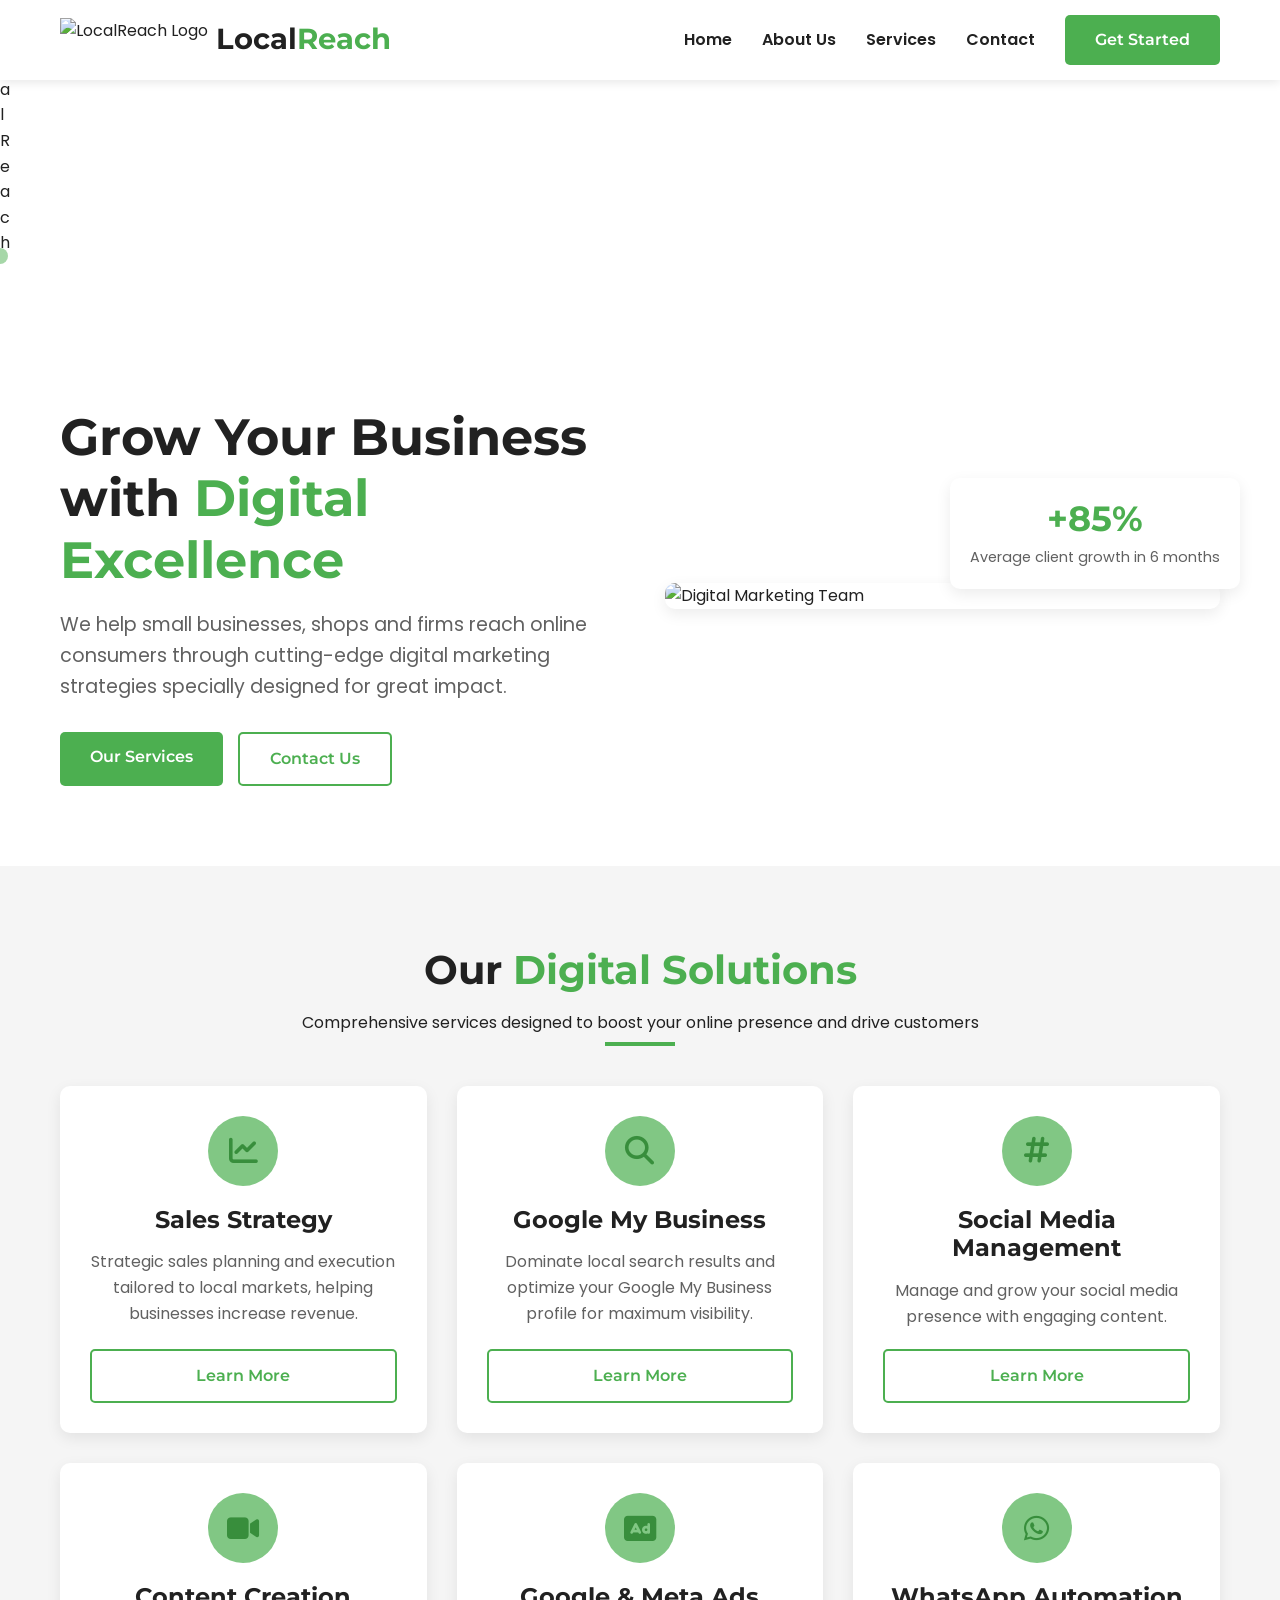
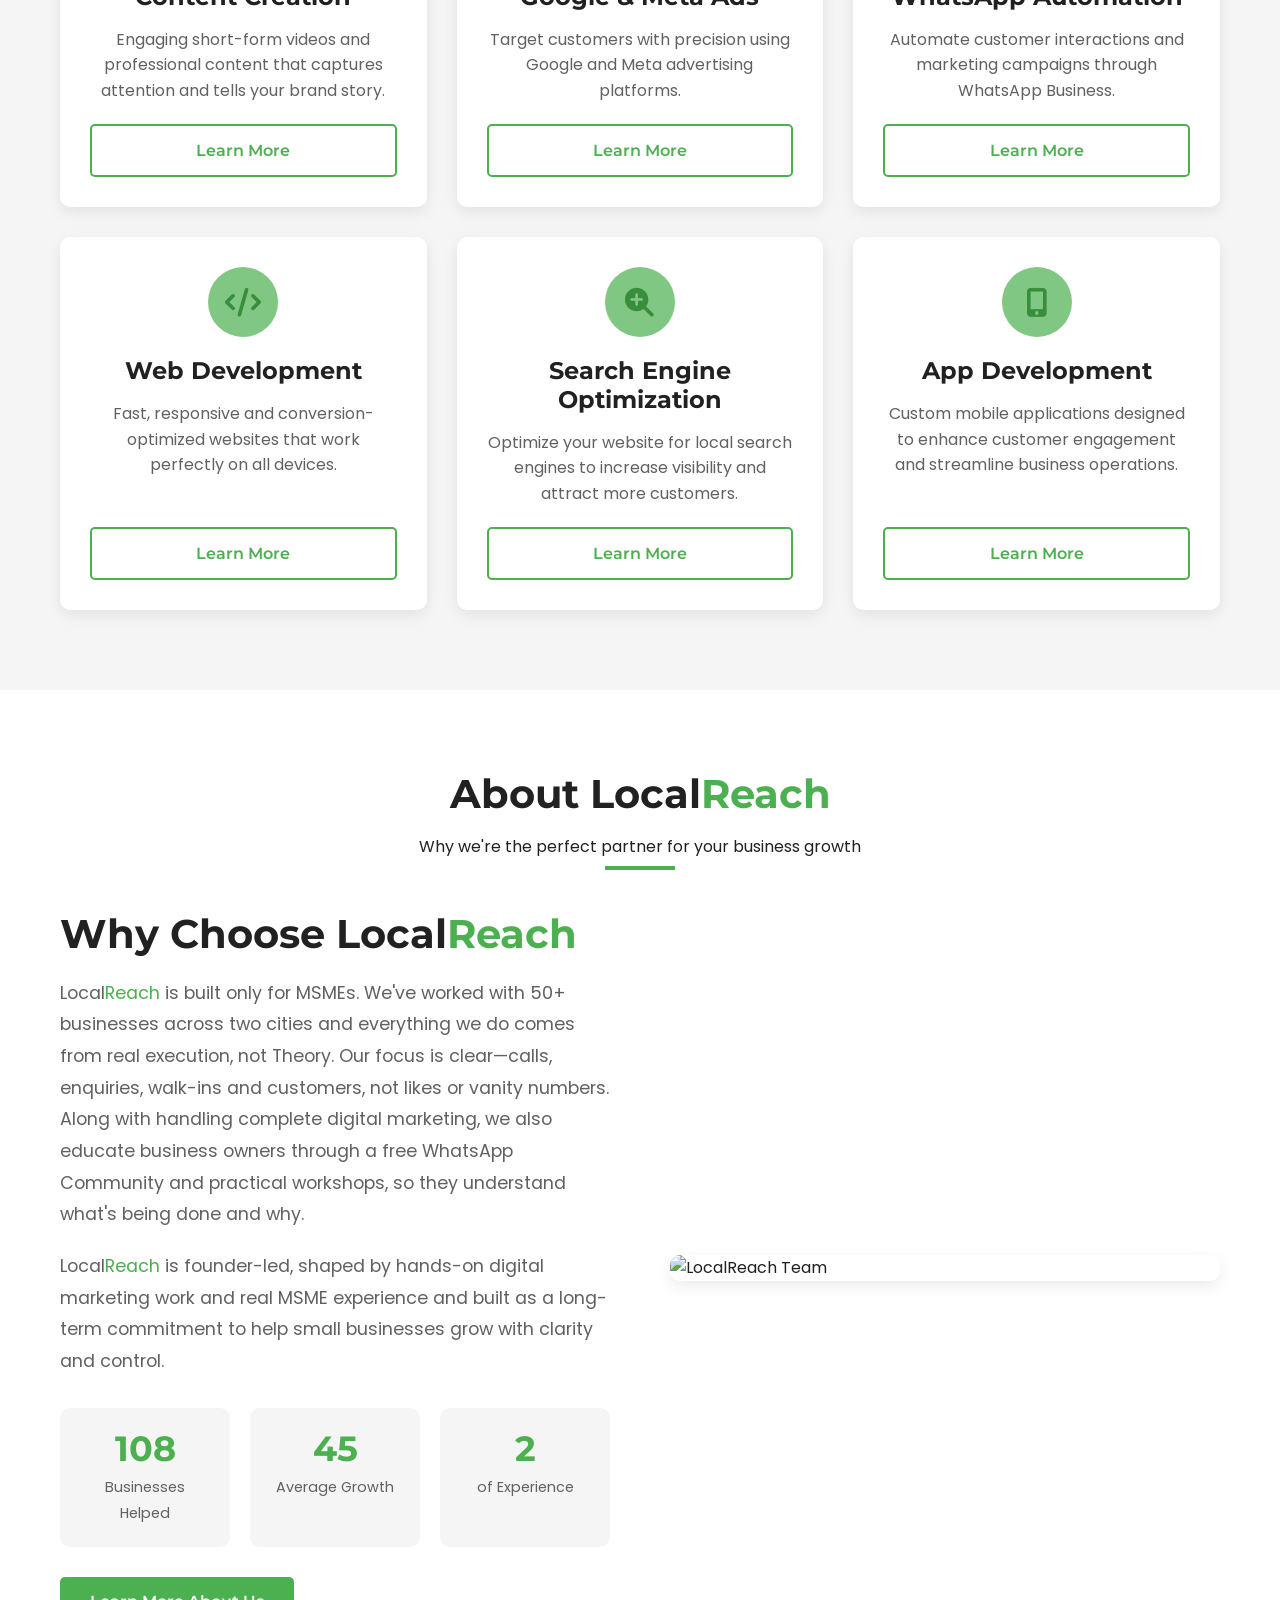
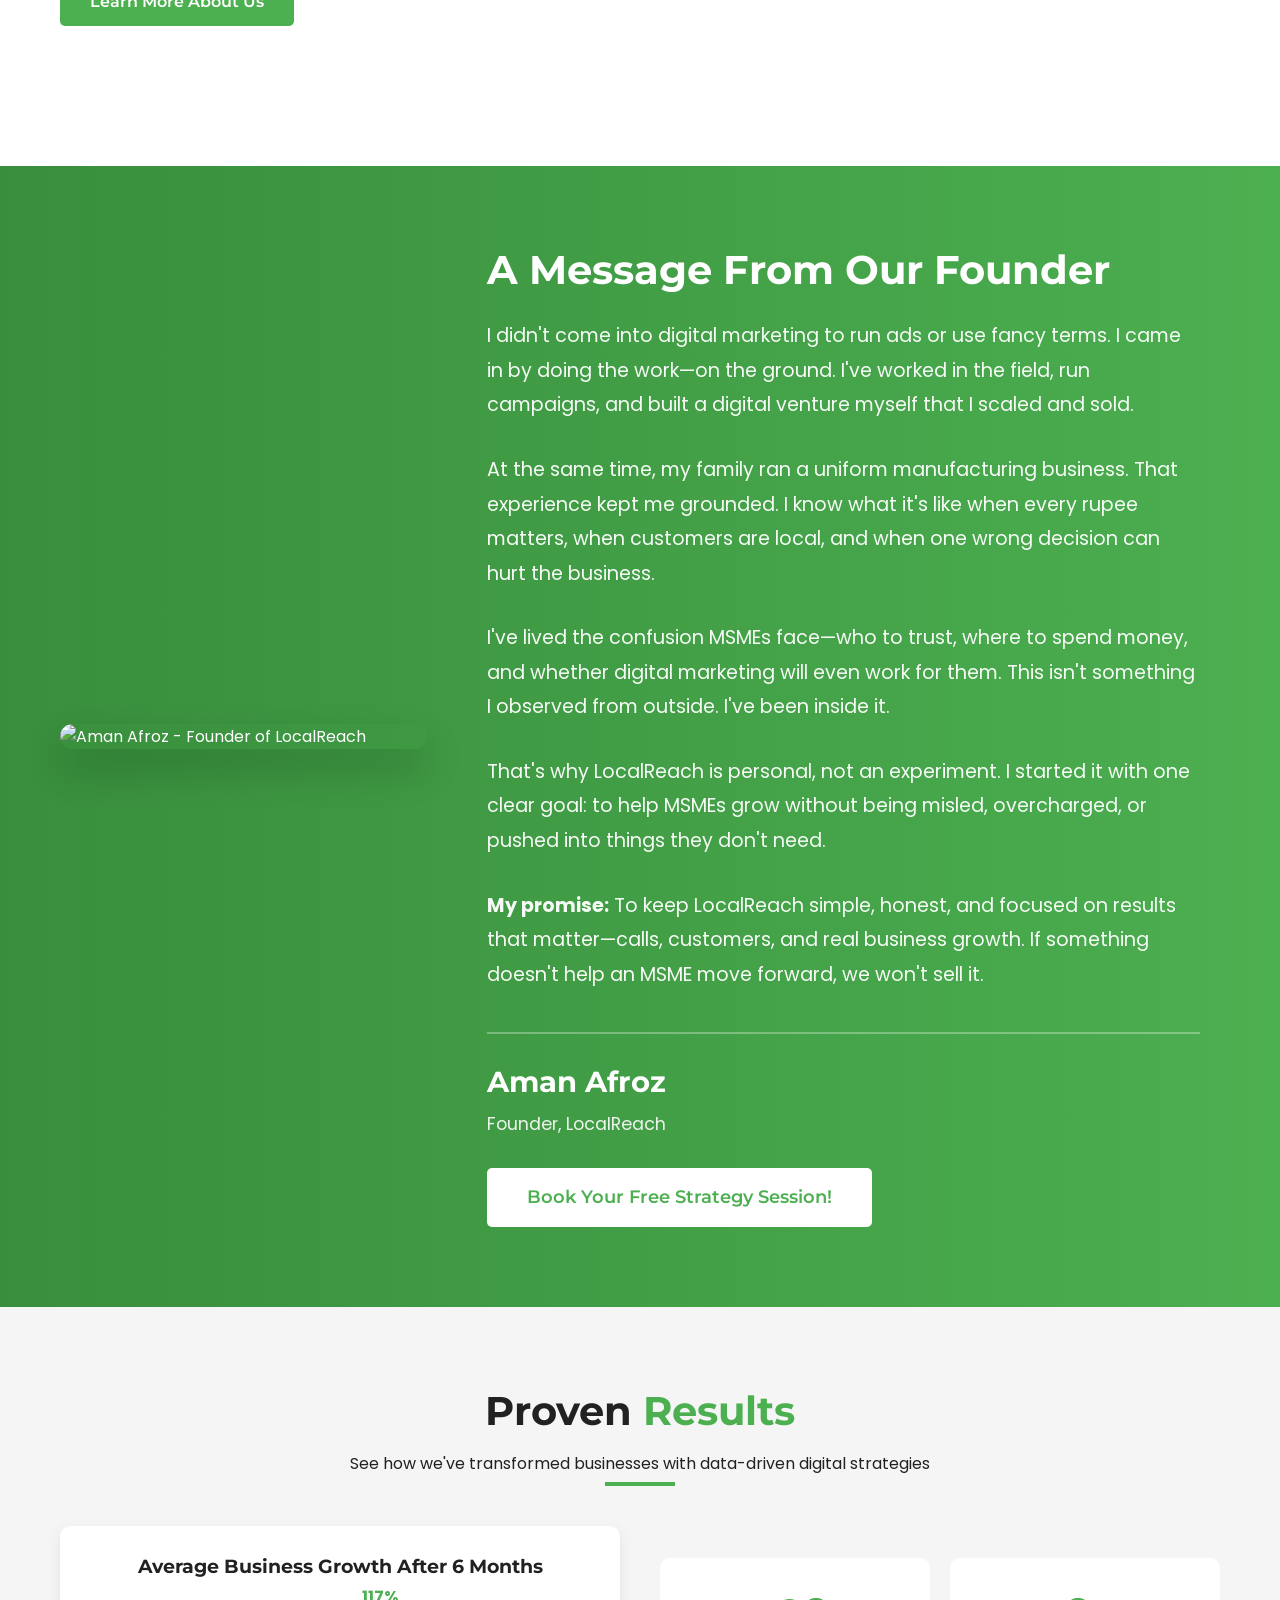
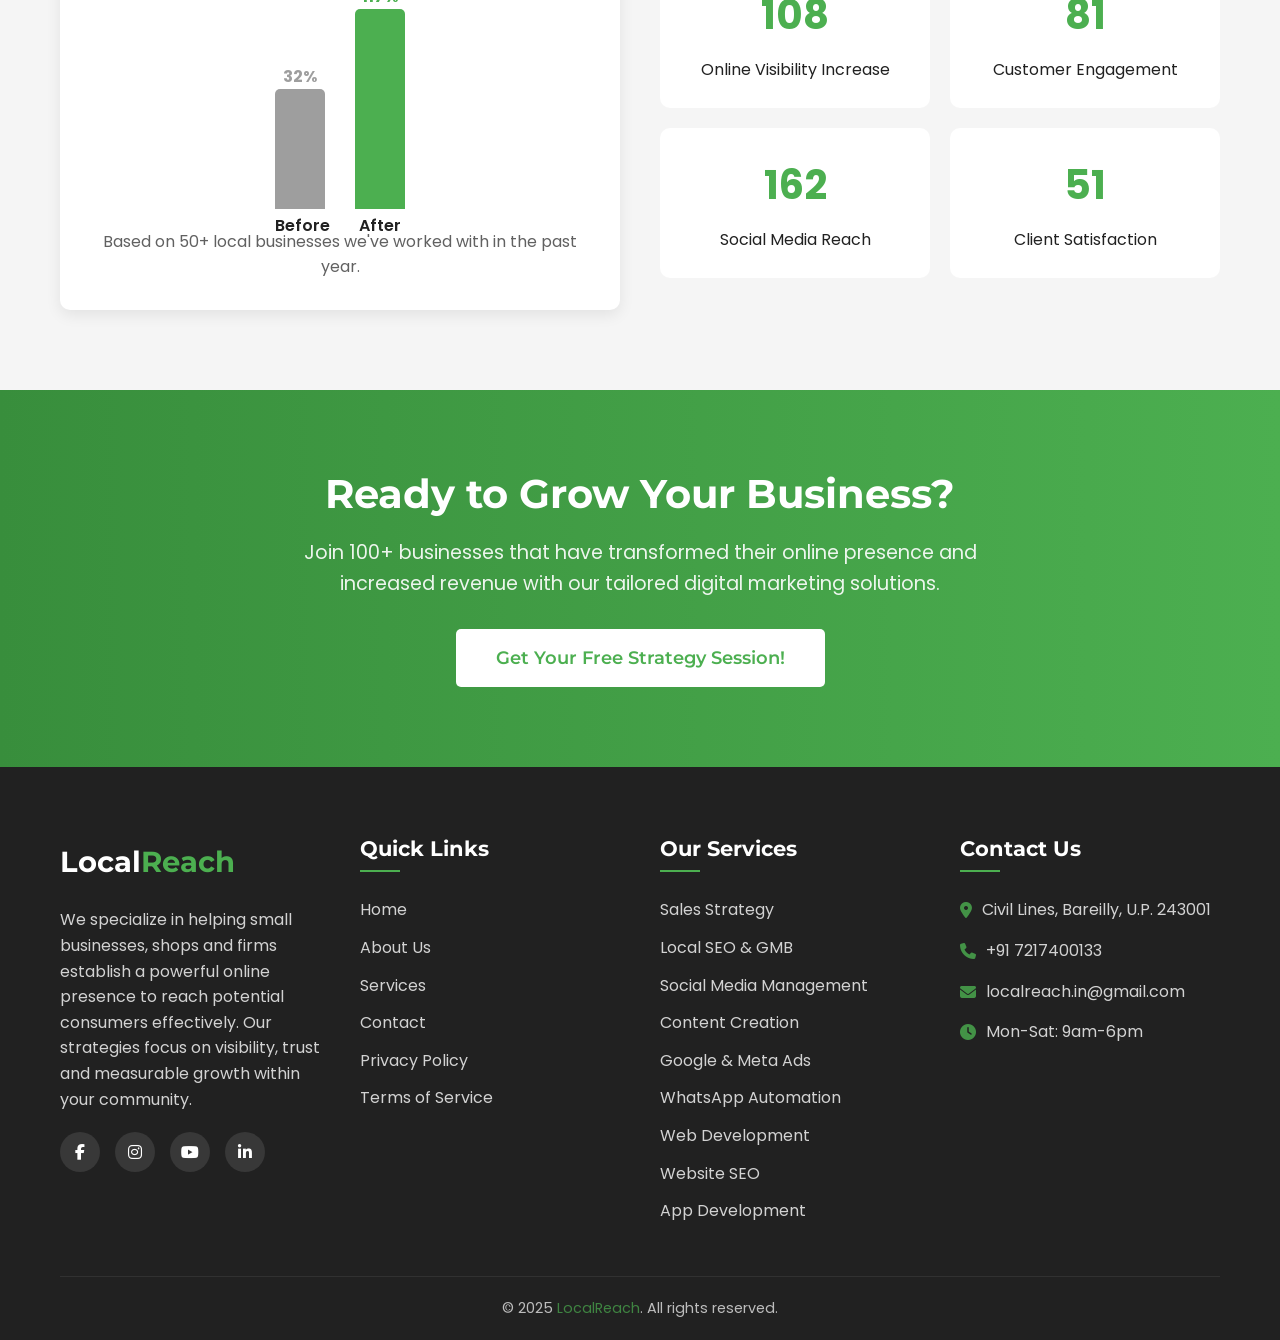
==== index.html @ 506c09f7 "Your descriptive commit message" ====
<!DOCTYPE html>
<html lang="en">
    <head>
        <meta charset="UTF-8">
        <meta name="viewport" content="width=device-width, initial-scale=1.0">
        <title>LocalReach - Digital Marketing for Small Businesses & MSMEs</title>

        <!-- ====== STANDARD META TAGS (for search engines) ====== -->
        <meta name="title" content="LocalReach: Digital Marketing for Small Businesses & MSMEs">
        <meta name="description" content="LocalReach helps businesses grow with honest, results-driven digital marketing. Get more customers through SEO, Social Media, Google & Meta Ads and more. Book your free strategy session today.">
        <meta name="keywords" content="digital marketing for small business, local seo services, google my business management, social media marketing for businesses, performance ads for msme, whatsapp automation, web development for small business, digital marketing agency bareilly, msme digital solutions, business growth">
        <meta name="author" content="LocalReach Digital Marketing Solutions">
        <meta name="robots" content="index, follow">

        <!-- ====== OPEN GRAPH / FACEBOOK / INSTAGRAM / LINKEDIN / WHATSAPP ====== -->
        <meta property="og:type" content="website">
        <meta property="og:url" content="https://www.localreach.in">
        <meta property="og:site_name" content="LocalReach">
        <meta property="og:title" content="LocalReach | Honest Digital Growth for Your Local Business">
        <meta property="og:description" content="We help MSMEs get real customers—not just likes. With founder-led expertise, we offer local SEO, social media management, ads and more. Get your free strategy session today.">
        <meta property="og:image" content="assets/og-images/index.png">
        <meta property="og:image:width" content="1200">
        <meta property="og:image:height" content="630">
        <meta property="og:image:alt" content="LocalReach - Digital Marketing for Local Businesses and MSMEs">

        <!-- ====== TWITTER CARD (for X/Twitter) ====== -->
        <meta name="twitter:card" content="summary_large_image">
        <meta name="twitter:url" content="https://www.localreach.in/">
        <meta name="twitter:title" content="LocalReach | Honest Digital Growth for Your Local Business and MSMEs">
        <meta name="twitter:description" content="We help MSMEs get real customers—not just likes. Get your free strategy session today.">
        <meta name="twitter:image" content="assets/og-images/index.png">
        <meta name="twitter:image:alt" content="LocalReach - Digital Marketing for Local Businesses and MSMEs">
        
        <!-- Standard Favicon -->
        <link rel="icon" type="image/x-icon" href="assets/favicon/favicon.ico">
        <link rel="shortcut icon" type="image/x-icon" href="assets/favicon/favicon.ico">
        
        <!-- Modern Browsers (PNG format) -->
        <link rel="icon" type="image/png" sizes="32x32" href="assets/favicon/favicon-32x32.png">
        <link rel="icon" type="image/png" sizes="16x16" href="assets/favicon/favicon-16x16.png">
        
        <!-- Apple Devices -->
        <link rel="apple-touch-icon" sizes="180x180" href="assets/favicon/apple-touch-icon.png">
        
        <!-- Android Devices -->
        <link rel="icon" type="image/png" sizes="192x192" href="assets/favicon/android-chrome-192x192.png">
        <link rel="icon" type="image/png" sizes="512x512" href="assets/favicon/android-chrome-512x512.png">
        
        <!-- Windows 8/10 Tiles -->
        <meta name="msapplication-TileImage" content="assets/favicon/mstile-150x150.png">
        <meta name="msapplication-TileColor" content="#4CAF50">
        <meta name="theme-color" content="#4CAF50">

        <link rel="stylesheet" href="https://cdnjs.cloudflare.com/ajax/libs/font-awesome/6.4.0/css/all.min.css">
        <link href="https://fonts.googleapis.com/css2?family=Poppins:wght@300;400;500;600;700&family=Montserrat:wght@400;600;700&display=swap" rel="stylesheet">
        <link href="https://fonts.googleapis.com/css2?family=Montserrat:wght@800;900&display=swap" rel="stylesheet">

        <!-- CSS Files -->
        <link rel="stylesheet" href="assets/index/index.css">
        <link rel="stylesheet" href="assets/preloader/preloader.css">

        <script type="application/ld+json">
        {
            "@context": "https://schema.org",
            "@type": "LocalBusiness",
            "name": "LocalReach",
            "url": "https://localreach.in",
            "logo": "https://localreach.in/assets/header.png",
            "image": "https://localreach.in/assets/og-image.jpg",
            "description": "LocalReach helps small businesses, shops and MSMEs grow with honest, results‑driven digital marketing. Services include GMB optimization, social media management, ads, web development and more.",
            "address": {
                "@type": "PostalAddress",
                "streetAddress": "Civil Lines",
                "addressLocality": "Bareilly",
                "addressRegion": "Uttar Pradesh",
                "postalCode": "243001",
                "addressCountry": "IN"
            },
            "geo": {
                "@type": "GeoCoordinates",
                "latitude": "28.5674",
                "longitude": "79.3946"
            },
            "telephone": "+91 7217400133",
            "email": "localreach.in@gmail.com",
            "openingHoursSpecification": [
                {
                "@type": "OpeningHoursSpecification",
                "dayOfWeek": ["Monday", "Tuesday", "Wednesday", "Thursday", "Friday", "Saturday"],
                "opens": "09:00",
                "closes": "18:00"
                }
            ],
            "priceRange": "₹₹",
            "sameAs": [
                "https://www.instagram.com/localreach.india",
                "https://www.youtube.com/@LocalReach-India",
                "https://www.linkedin.com/company/localreach-digital-growth-partner/"
            ],
            "areaServed": {
                "@type": "City",
                "name": "Bareilly"
            },
            "hasOfferCatalog": {
                "@type": "OfferCatalog",
                "name": "Digital Marketing Services",
                "itemListElement": [
                {
                    "@type": "Offer",
                    "itemOffered": {
                    "@type": "Service",
                    "name": "Google My Business Optimization",
                    "description": "Complete GMB setup, verification, and optimization to appear in local 3‑pack."
                    }
                },
                {
                    "@type": "Offer",
                    "itemOffered": {
                    "@type": "Service",
                    "name": "Social Media Management",
                    "description": "Content creation, posting, and engagement for Facebook, Instagram, and more."
                    }
                },
                {
                    "@type": "Offer",
                    "itemOffered": {
                    "@type": "Service",
                    "name": "Google & Meta Ads",
                    "description": "Targeted advertising campaigns for maximum ROI and local customers."
                    }
                },
                {
                    "@type": "Offer",
                    "itemOffered": {
                    "@type": "Service",
                    "name": "Web Development",
                    "description": "Fast, responsive, conversion‑optimized websites for small businesses."
                    }
                }
                ]
            }
            }
        </script>
        
    </head>
    <body>

        <!-- Preloader -->
        <div id="preloader">
            <div id="box">
                <div id="l1" class="local-letter">L</div>
                <div id="l2" class="local-letter">o</div>
                <div id="l3" class="local-letter">c</div>
                <div id="l4" class="local-letter">a</div>
                <div id="l5" class="local-letter">l</div>
                <div id="l6" class="reach-letter">R</div>
                <div id="l7" class="reach-letter">e</div>
                <div id="l8" class="reach-letter">a</div>
                <div id="l9" class="reach-letter">c</div>
                <div id="l10" class="reach-letter">h</div>
            </div>
        </div>

        <!-- Custom Cursor Circle -->
        <div class="custom-cursor"></div>
        
        <!-- Header & Navigation -->
        <header>
            <div class="container header-container">
                <a href="https://www.localreach.in" class="logo">
                    <div class="logo-image-container">
                        <img src="assets/header.png" alt="LocalReach Logo" class="logo-image" loading="lazy">
                    </div>
                    <div class="logo-text">Local<span>Reach</span></div>
                </a>
                
                <button class="mobile-menu-btn" id="mobileMenuBtn">
                    <i class="fas fa-bars"></i>
                </button>
                
                <nav>
                    <ul id="navMenu">
                        <li><a href="https://www.localreach.in" class="active">Home</a></li>
                        <li><a href="about.html">About Us</a></li>
                        <li><a href="services.html">Services</a></li>
                        <li><a href="contact.html">Contact</a></li>
                        <li class="nav-cta"><a href="contact.html#contactForm" class="btn btn-primary">Get Started</a></li>
                    </ul>
                </nav>
            </div>
        </header>

        <!-- Hero Section -->
        <section class="hero">
            <div class="container">
                <div class="hero-content">
                    <div class="hero-text">
                        <h1>Grow Your Business with <span>Digital Excellence</span></h1>
                        <p>We help small businesses, shops and firms reach online consumers through cutting-edge digital marketing strategies specially designed for great impact.</p>
                        <div class="hero-btns">
                            <a href="services.html" class="btn btn-primary">Our Services</a>
                            <a href="contact.html" class="btn btn-outline">Contact Us</a>
                        </div>
                    </div>
                    <div class="hero-image">
                        <img src="assets/index/index-hero.avif" alt="Digital Marketing Team" loading="lazy">
                        <div class="stats-badge">
                            <h3>+85%</h3>
                            <p>Average client growth in 6 months</p>
                        </div>
                    </div>
                </div>
            </div>
        </section>

        <!-- Services Preview Section -->
        <section class="section services-preview">
            <div class="container">
                <div class="section-title">
                    <h2>Our <span>Digital Solutions</span></h2>
                    <p>Comprehensive services designed to boost your online presence and drive customers</p>
                </div>
                <div class="services-grid">
                    <div class="service-card">
                        <div class="service-icon">
                            <i class="fas fa-chart-line"></i>
                        </div>
                        <h3>Sales Strategy</h3>
                        <p>Strategic sales planning and execution tailored to local markets, helping businesses increase revenue.</p>
                        <a href="services.html#sales" class="btn btn-outline">Learn More</a>
                    </div>
                    <div class="service-card">
                        <div class="service-icon">
                            <i class="fas fa-search"></i>
                        </div>
                        <h3>Google My Business</h3>
                        <p>Dominate local search results and optimize your Google My Business profile for maximum visibility.</p>
                        <a href="services.html#seo" class="btn btn-outline">Learn More</a>
                    </div>
                    <div class="service-card">
                        <div class="service-icon">
                            <i class="fab fa-hashtag"></i>
                        </div>
                        <h3>Social Media Management</h3>
                        <p>Manage and grow your social media presence with engaging content.</p>
                        <a href="services.html#social" class="btn btn-outline">Learn More</a>
                    </div>
                    <div class="service-card">
                        <div class="service-icon">
                            <i class="fas fa-video"></i>
                        </div>
                        <h3>Content Creation</h3>
                        <p>Engaging short-form videos and professional content that captures attention and tells your brand story.</p>
                        <a href="services.html#content" class="btn btn-outline">Learn More</a>
                    </div>
                    <div class="service-card">
                        <div class="service-icon">
                            <i class="fas fa-ad"></i>
                        </div>
                        <h3>Google & Meta Ads</h3>
                        <p>Target customers with precision using Google and Meta advertising platforms.</p>
                        <a href="services.html#ads" class="btn btn-outline">Learn More</a>
                    </div>
                    <div class="service-card">
                        <div class="service-icon">
                            <i class="fab fa-whatsapp"></i>
                        </div>
                        <h3>WhatsApp Automation</h3>
                        <p>Automate customer interactions and marketing campaigns through WhatsApp Business.</p>
                        <a href="services.html#whatsapp" class="btn btn-outline">Learn More</a>
                    </div>
                    <div class="service-card">
                        <div class="service-icon">
                            <i class="fas fa-code"></i>
                        </div>
                        <h3>Web Development</h3>
                        <p>Fast, responsive and conversion-optimized websites that work perfectly on all devices.</p>
                        <a href="services.html#web" class="btn btn-outline">Learn More</a>
                    </div>
                    <div class="service-card">
                        <div class="service-icon">
                            <i class="fas fa-search-plus"></i>
                        </div>
                        <h3>Search Engine Optimization</h3>
                        <p>Optimize your website for local search engines to increase visibility and attract more customers.</p>
                        <a href="services.html#website-seo" class="btn btn-outline">Learn More</a>
                    </div>
                    <div class="service-card">
                        <div class="service-icon">
                            <i class="fas fa-mobile-alt"></i>
                        </div>
                        <h3>App Development</h3>
                        <p>Custom mobile applications designed to enhance customer engagement and streamline business operations.</p>
                        <a href="services.html#app" class="btn btn-outline">Learn More</a>
                    </div>
                </div>
            </div>
        </section>

        <!-- About Section -->
        <section class="section about-section">
            <div class="container">
                <div class="section-title">
                    <h2>About Local<span>Reach</span></h2>
                    <p>Why we're the perfect partner for your business growth</p>
                </div>
                
                <div class="about-content">
                    <div class="about-text">
                        <h2>Why Choose Local<span>Reach</span></h2>
                        <p>Local<a style="color: var(--primary);">Reach</a> is built only for MSMEs. We've worked with 50+ businesses across two cities and 
                            everything we do comes from real execution, not Theory. Our focus is clear—calls, enquiries, 
                            walk-ins and customers, not likes or vanity numbers. Along with handling complete digital 
                            marketing, we also educate business owners through a free WhatsApp Community and practical 
                            workshops, so they understand what's being done and why. 
                        </p>
                        <p>Local<a style="color: var(--primary);">Reach</a> is founder-led, shaped 
                            by hands-on digital marketing work and real MSME experience and built as a long-term 
                            commitment to help small businesses grow with clarity and control.
                        </p>                 
                        <div class="about-stats">
                            <div class="about-stat">
                                <h3>200+</h3>
                                <p>Businesses Helped</p>
                            </div>
                            <div class="about-stat">
                                <h3>85%</h3>
                                <p>Average Growth</p>
                            </div>
                            <div class="about-stat">
                                <h3>5 Years</h3>
                                <p>of Experience</p>
                            </div>
                        </div>
                        
                        <div style="margin-top: 30px;">
                            <a href="about.html" class="btn btn-primary">Learn More About Us</a>
                        </div>
                    </div>
                    
                    <div class="about-image">
                        <img src="assets/index/index-about.avif" alt="LocalReach Team" style="border-radius: 10px; box-shadow: var(--shadow);" loading="lazy">
                    </div>
                </div>
            </div>
        </section>

        <!-- Founder CTA Section -->
        <section class="founder-cta">
            <div class="container">
                <div class="founder-content">
                    <div class="founder-image">
                        <img src="assets/index/FOUNDER IMAGE.png" alt="Aman Afroz - Founder of LocalReach" loading="lazy">
                    </div>
                    
                    <div class="founder-message">
                        <h2>A Message From Our Founder</h2>
                    
                        <p>I didn't come into digital marketing to run ads or use fancy terms. I came in by doing the work—on the ground. I've worked in the field, run campaigns, and built a digital venture myself that I scaled and sold.</p>
                            
                        <p>At the same time, my family ran a uniform manufacturing business. That experience kept me grounded. I know what it's like when every rupee matters, when customers are local, and when one wrong decision can hurt the business.</p>
                            
                        <p>I've lived the confusion MSMEs face—who to trust, where to spend money, and whether digital marketing will even work for them. This isn't something I observed from outside. I've been inside it.</p>
                            
                        <p>That's why LocalReach is personal, not an experiment. I started it with one clear goal: to help MSMEs grow without being misled, overcharged, or pushed into things they don't need.</p>
                            
                        <p><strong>My promise:</strong> To keep LocalReach simple, honest, and focused on results that matter—calls, customers, and real business growth. If something doesn't help an MSME move forward, we won't sell it.</p>
                    
                        <div class="founder-signature">
                            <div class="founder-name">Aman Afroz</div>
                            <div class="founder-title">Founder, LocalReach</div>
                                
                                <a href="contact.html" class="btn">Book Your Free Strategy Session!</a>
                        </div>
                </div>
            </div>
        </section>

        <!-- Results Showcase -->
        <section class="section results-showcase">
            <div class="container">
                <div class="section-title">
                    <h2>Proven <span>Results</span></h2>
                    <p>See how we've transformed businesses with data-driven digital strategies</p>
                </div>
                <div class="results-content">
                    <div class="results-graph">
                        <h3 class="graph-title">Average Business Growth After 6 Months</h3>
                        <div class="graph-bars">
                            <div class="bar bar-before">
                                <div class="bar-value">32%</div>
                                <div class="bar-label">Before</div>
                            </div>
                            <div class="bar bar-after">
                                <div class="bar-value">117%</div>
                                <div class="bar-label">After</div>
                            </div>
                        </div>
                        <p style="text-align: center; color: var(--gray-dark);">Based on 50+ local businesses we've worked with in the past year.</p>
                    </div>
                    <div class="results-stats">
                        <div class="stat-item">
                            <div class="stat-number">+200%</div>
                            <p>Online Visibility Increase</p>
                        </div>
                        <div class="stat-item">
                            <div class="stat-number">+150%</div>
                            <p>Customer Engagement</p>
                        </div>
                        <div class="stat-item">
                            <div class="stat-number">+300%</div>
                            <p>Social Media Reach</p>
                        </div>
                        <div class="stat-item">
                            <div class="stat-number">95%</div>
                            <p>Client Satisfaction</p>
                        </div>
                    </div>
                </div>
            </div>
        </section>

        <!-- CTA Section -->
        <section class="cta">
            <div class="container">
                <h2>Ready to Grow Your Business?</h2>
                <p>Join 100+ businesses that have transformed their online presence and increased revenue with our tailored digital marketing solutions.</p>
                <a href="contact.html" class="btn">Get Your Free Strategy Session!</a>
            </div>
        </section>

        <!-- Footer -->
        <footer>
            <div class="container">
                <div class="footer-content">
                    <div class="footer-about">
                        <div class="footer-logo">
                            <div class="logo-text"><a href="https://www.localreach.in">Local<span>Reach</span></a></div>
                        </div>
                        <p>We specialize in helping small businesses, shops and firms establish a powerful online presence to reach potential consumers effectively.
                            Our strategies focus on visibility, trust and measurable growth within your community.</p>
                        <div class="social-links">
                            <a href="#"><i class="fab fa-facebook-f"></i></a>
                            <a href="http://www.instagram.com/localreach.india"><i class="fab fa-instagram"></i></a>
                            <a href="https://www.youtube.com/@LocalReach-India"><i class="fab fa-youtube"></i></a>
                            <a href="https://www.linkedin.com/company/localreach-digital-growth-partner/"><i class="fab fa-linkedin-in"></i></a>
                        </div>
                    </div>
                    <div class="footer-links">
                        <h3 class="footer-heading">Quick Links</h3>
                        <ul>
                            <li><a href="https://www.localreach.in">Home</a></li>
                            <li><a href="about.html">About Us</a></li>
                            <li><a href="services.html">Services</a></li>
                            <li><a href="contact.html">Contact</a></li>
                            <li><a href="privacy.html">Privacy Policy</a></li>
                            <li><a href="terms.html">Terms of Service</a></li>
                        </ul>
                    </div>
                    <div class="footer-links">
                        <h3 class="footer-heading">Our Services</h3>
                        <ul>
                            <li><a href="services.html#sales">Sales Strategy</a></li>
                            <li><a href="services.html#seo">Local SEO & GMB</a></li>
                            <li><a href="services.html#social">Social Media Management</a></li>
                            <li><a href="services.html#content">Content Creation</a></li>
                            <li><a href="services.html#ads">Google & Meta Ads</a></li>
                            <li><a href="services.html#whatsapp">WhatsApp Automation</a></li>
                            <li><a href="services.html#web">Web Development</a></li>
                            <li><a href="services.html#website-seo">Website SEO</a></li>
                            <li><a href="services.html#app">App Development</a></li>
                        </ul>
                    </div>
                    <div class="footer-contact">
                        <h3 class="footer-heading">Contact Us</h3>
                        <p><i class="fas fa-map-marker-alt"></i> Civil Lines, Bareilly, U.P. 243001</p>
                        <p><i class="fas fa-phone"></i> <a href="tel:+917217400133">+91 7217400133</a></p>
                        <p><i class="fas fa-envelope"></i> <a href="mailto:localreach.in@gmail.com">localreach.in@gmail.com</a></p>
                        <p><i class="fas fa-clock"></i> Mon-Sat: 9am-6pm</p>
                    </div>
                </div>
                <div class="copyright">
                    <p>&copy; 2025 <a href="https://www.localreach.in" style="color: var(--primary);">LocalReach</a>. All rights reserved.</p>
                </div>
            </div>
        </footer>

        <!-- Scroll-to-top button -->
        <button class="scroll-to-top" id="scrollToTopBtn" aria-label="Scroll to top">
            <i class="fas fa-chevron-up"></i>
            <div class="pulse-effect"></div>
            <svg class="progress-ring" width="60" height="60">
                <circle class="progress-ring-circle" stroke-width="2" r="28" cx="30" cy="30"></circle>
            </svg>
        </button>        

        <!-- JavaScript -->
        <script src="assets/index/index.js"></script>
        <script src="assets/protection.js" defer></script>
        <script src="assets/preloader/preloader.js"></script>
        

    </body>
</html>
---- assets/index/index.css ----
/* Base Styles & CSS Variables */
            :root {
                --primary: #4CAF50;
                --primary-dark: #388E3C;
                --primary-light: #81C784;
                --secondary: #212121;
                --accent: #FF9800;
                --light: #FFFFFF;
                --gray-light: #F5F5F5;
                --gray: #9E9E9E;
                --gray-dark: #616161;
                --shadow: 0 5px 15px rgba(0, 0, 0, 0.08);
                --transition: all 0.3s ease;
            }

            * {
                margin: 0;
                padding: 0;
                box-sizing: border-box;
            }

            body {
                font-family: 'Poppins', sans-serif;
                line-height: 1.6;
                color: var(--secondary);
                background-color: var(--light);
                overflow-x: hidden;
            }

            h1, h2, h3, h4 {
                font-family: 'Montserrat', sans-serif;
                font-weight: 700;
                line-height: 1.2;
                margin-bottom: 1rem;
            }

            a {
                text-decoration: none;
                color: inherit;
            }

            ul {
                list-style: none;
            }

            img {
                max-width: 100%;
                height: auto;
                display: block;
            }

            .container {
                width: 100%;
                max-width: 1200px;
                margin: 0 auto;
                padding: 0 20px;
            }

            .section {
                padding: 80px 0;
            }

            .section-title {
                text-align: center;
                margin-bottom: 50px;
                position: relative;
            }

            .section-title h2 {
                font-size: 2.5rem;
                color: var(--secondary);
                display: inline-block;
            }

            .section-title h2 span {
                color: var(--primary);
            }

            .section-title::after {
                content: '';
                position: absolute;
                width: 70px;
                height: 4px;
                background-color: var(--primary);
                bottom: -10px;
                left: 50%;
                transform: translateX(-50%);
            }

            .btn {
                display: inline-block;
                padding: 12px 30px;
                border-radius: 5px;
                font-weight: 600;
                font-size: 1rem;
                transition: var(--transition);
                cursor: pointer;
                border: none;
                font-family: 'Montserrat', sans-serif;
                text-align: center;
            }

            .btn-primary {
                background-color: var(--primary);
                color: var(--light);
            }

            .btn-primary:hover {
                background-color: var(--primary-dark);
                transform: translateY(-3px);
                box-shadow: var(--shadow);
            }

            .btn-outline {
                background-color: transparent;
                color: var(--primary);
                border: 2px solid var(--primary);
            }

            .btn-outline:hover {
                background-color: var(--primary);
                color: var(--light);
            }

            /* Header & Navigation - FIXED */
            header {
                position: fixed;
                top: 0;
                left: 0;
                width: 100%;
                background-color: var(--light);
                box-shadow: 0 2px 10px rgba(0, 0, 0, 0.1);
                z-index: 1000;
                padding: 15px 0;
                transition: var(--transition);
            }

            .header-container {
                display: flex;
                justify-content: space-between;
                align-items: center;
                height: 50px;
            }

            .logo {
                display: flex;
                align-items: center;
                height: 100%;
                z-index: 1001;
                gap: 8px; /* Reduced for closer spacing */
            }

            .logo-image-container {
                height: 50px;
                display: flex;
                align-items: center; /* Center alignment */
                margin-bottom: 3px; /* Push image slightly upward */
            }

            .logo-image {
                height: 42px; /* Slightly smaller for better proportion */
                width: auto;
                object-fit: contain;
                display: block;
            }

            .logo-text {
                font-family: 'Montserrat', sans-serif;
                font-weight: 700;
                font-size: 1.8rem;
                color: var(--secondary);
                display: flex;
                align-items: center;
                height: 50px;
                padding-bottom: 1px; /* Reduced for tighter alignment */
            }

            .logo-text span {
                color: var(--primary);
            }

            nav {
                display: flex;
                align-items: center;
                height: 100%;
            }

            nav ul {
                display: flex;
                align-items: center;
                margin: 0;
                padding: 0;
            }

            nav ul li {
                margin-left: 30px;
                display: flex;
                align-items: center;
            }

            nav ul li a {
                font-weight: 600;
                color: var(--secondary);
                transition: var(--transition);
                position: relative;
                padding: 8px 0;
                display: flex;
                align-items: center;
                height: 100%;
            }

            nav ul li a:hover {
                color: var(--primary);
            }

            nav ul li a::after {
                content: '';
                position: absolute;
                bottom: 0;
                left: 0;
                width: 0;
                height: 2px;
                background-color: var(--primary);
                transition: var(--transition);
            }

            nav ul li a:hover::after {
                width: 100%;
            }

            .nav-cta {
                margin-left: 30px;
            }

            .mobile-menu-btn {
                display: none;
                background: none;
                border: none;
                font-size: 1.5rem;
                color: var(--secondary);
                cursor: pointer;
                padding: 5px;
                z-index: 1001;
            }

            /* Hero Section */
            .hero {
                padding: 150px 0 80px;
                background: linear-gradient(rgba(255, 255, 255, 0.9), rgba(255, 255, 255, 0.9)), url('/assets/index/index-breadcrumb.avif');
                background-size: cover;
                background-position: center;
            }

            .hero-content {
                display: grid;
                grid-template-columns: 1fr 1fr;
                gap: 50px;
                align-items: center;
            }

            .hero-text h1 {
                font-size: 3.2rem;
                margin-bottom: 20px;
                color: var(--secondary);
            }

            .hero-text h1 span {
                color: var(--primary);
            }

            .hero-text p {
                font-size: 1.2rem;
                margin-bottom: 30px;
                color: var(--gray-dark);
            }

            .hero-btns {
                display: flex;
                gap: 15px;
                flex-wrap: wrap;
            }

            .hero-image {
                position: relative;
            }

            .hero-image img {
                border-radius: 10px;
                box-shadow: var(--shadow);
            }

            .stats-badge {
                position: absolute;
                bottom: 20px;
                right: -20px;
                background-color: var(--light);
                padding: 20px;
                border-radius: 10px;
                box-shadow: var(--shadow);
                text-align: center;
                min-width: 150px;
            }

            .stats-badge h3 {
                font-size: 2.2rem;
                color: var(--primary);
                margin-bottom: 5px;
            }

            .stats-badge p {
                font-size: 0.9rem;
                color: var(--gray-dark);
            }

            /* Services Preview */
            .services-preview {
                background-color: var(--gray-light);
            }

            .services-grid {
                display: grid;
                grid-template-columns: repeat(auto-fill, minmax(280px, 1fr));
                gap: 30px;
                margin-top: 40px;
            }

            .service-card {
                background-color: var(--light);
                border-radius: 10px;
                padding: 30px;
                text-align: center;
                box-shadow: var(--shadow);
                transition: var(--transition);
                height: 100%;
                display: flex;
                flex-direction: column;
            }

            .service-card:hover {
                transform: translateY(-10px);
                box-shadow: 0 15px 30px rgba(0, 0, 0, 0.1);
            }

            .service-icon {
                width: 70px;
                height: 70px;
                background-color: var(--primary-light);
                border-radius: 50%;
                display: flex;
                align-items: center;
                justify-content: center;
                margin: 0 auto 20px;
                color: var(--primary-dark);
                font-size: 1.8rem;
            }

            .service-card h3 {
                font-size: 1.5rem;
                margin-bottom: 15px;
            }

            .service-card p {
                color: var(--gray-dark);
                margin-bottom: 20px;
                flex-grow: 1;
            }

            /* About Section */
            .about-section {
                padding: 80px 0;
                background-color: var(--light);
            }

            .about-content {
                display: grid;
                grid-template-columns: 1fr 1fr;
                gap: 60px;
                align-items: center;
                margin-bottom: 60px;
            }

            .about-text h2 {
                font-size: 2.5rem;
                color: var(--secondary);
                margin-bottom: 20px;
            }

            .about-text h2 span {
                color: var(--primary);
            }

            .about-text p {
                font-size: 1.1rem;
                color: var(--gray-dark);
                margin-bottom: 20px;
                line-height: 1.8;
            }

            .about-stats {
                display: grid;
                grid-template-columns: repeat(3, 1fr);
                gap: 20px;
                margin-top: 30px;
            }

            .about-stat {
                text-align: center;
                padding: 20px;
                background-color: var(--gray-light);
                border-radius: 10px;
            }

            .about-stat h3 {
                font-size: 2.2rem;
                color: var(--primary);
                margin-bottom: 5px;
            }

            .about-stat p {
                font-size: 0.9rem;
                color: var(--gray-dark);
                margin: 0;
            }

            /* Founder CTA Section */
            .founder-cta {
                padding: 80px 0;
                background: linear-gradient(to right, var(--primary-dark), var(--primary));
                color: var(--light);
            }

            .founder-content {
                display: grid;
                grid-template-columns: 1fr 2fr;
                gap: 60px;
                align-items: center;
            }

            .founder-image {
                position: relative;
                border-radius: 15px;
                overflow: hidden;
                box-shadow: 0 20px 40px rgba(0, 0, 0, 0.2);
                transition: var(--transition);
            }

            .founder-image:hover {
                transform: translateY(-10px);
                box-shadow: 0 30px 60px rgba(0, 0, 0, 0.3);
            }

            .founder-image img {
                width: 100%;
                height: auto;
                display: block;
            }

            .founder-message {
                padding-right: 20px;
            }

            .founder-message h2 {
                font-size: 2.5rem;
                margin-bottom: 25px;
                color: var(--light);
            }

            .founder-message p {
                font-size: 1.2rem;
                line-height: 1.8;
                margin-bottom: 30px;
                opacity: 0.95;
            }

            .founder-signature {
                margin-top: 40px;
                border-top: 2px solid rgba(255, 255, 255, 0.3);
                padding-top: 25px;
            }

            .founder-name {
                font-family: 'Montserrat', sans-serif;
                font-size: 1.8rem;
                font-weight: 700;
                color: var(--light);
                margin-bottom: 5px;
            }

            .founder-title {
                font-size: 1.1rem;
                opacity: 0.9;
                color: var(--light);
            }

            .founder-cta .btn {
                background-color: var(--light);
                color: var(--primary);
                font-size: 1.1rem;
                padding: 15px 40px;
                margin-top: 30px;
            }

            .founder-cta .btn:hover {
                background-color: var(--secondary);
                color: var(--light);
                transform: translateY(-3px);
                box-shadow: 0 10px 25px rgba(0, 0, 0, 0.2);
            }

            /* Results Showcase */
            .results-showcase {
                background-color: var(--gray-light);
            }

            .results-content {
                display: grid;
                grid-template-columns: repeat(auto-fit, minmax(300px, 1fr));
                gap: 40px;
                align-items: center;
            }

            .results-graph {
                position: relative;
                background-color: var(--light);
                padding: 30px;
                border-radius: 10px;
                box-shadow: var(--shadow);
            }

            .graph-title {
                text-align: center;
                margin-bottom: 30px;
                color: var(--secondary);
            }

            .graph-bars {
                display: flex;
                justify-content: center;
                align-items: flex-end;
                height: 200px;
                gap: 30px;
                margin-bottom: 20px;
            }

            .bar {
                width: 50px;
                border-radius: 5px 5px 0 0;
                position: relative;
                transition: height 1s ease-out;
            }

            .bar-before {
                background-color: var(--gray);
                height: 120px;
            }

            .bar-after {
                background-color: var(--primary);
                height: 200px;
            }

            .bar-label {
                position: absolute;
                bottom: -30px;
                left: 0;
                width: 100%;
                text-align: center;
                font-weight: 600;
                color: var(--secondary);
            }

            .bar-value {
                position: absolute;
                top: -25px;
                left: 0;
                width: 100%;
                text-align: center;
                font-weight: 700;
            }

            .bar-before .bar-value {
                color: var(--gray);
            }

            .bar-after .bar-value {
                color: var(--primary);
            }

            .results-stats {
                display: grid;
                grid-template-columns: repeat(2, 1fr);
                gap: 20px;
            }

            .stat-item {
                text-align: center;
                padding: 25px 15px;
                background-color: var(--light);
                border-radius: 10px;
                transition: var(--transition);
            }

            .stat-item:hover {
                transform: translateY(-5px);
                background-color: var(--primary-light);
            }

            .stat-number {
                font-size: 2.5rem;
                font-weight: 700;
                color: var(--primary);
                margin-bottom: 10px;
            }

            /* CTA Section */
            .cta {
                background: linear-gradient(to right, var(--primary-dark), var(--primary));
                color: var(--light);
                text-align: center;
                padding: 80px 0;
            }

            .cta h2 {
                font-size: 2.5rem;
                margin-bottom: 20px;
            }

            .cta p {
                font-size: 1.2rem;
                max-width: 700px;
                margin: 0 auto 30px;
                opacity: 0.9;
            }

            .cta .btn {
                background-color: var(--light);
                color: var(--primary);
                font-size: 1.1rem;
                padding: 15px 40px;
            }

            .cta .btn:hover {
                background-color: var(--secondary);
                color: var(--light);
            }

            /* Footer */
            footer {
                background-color: var(--secondary);
                color: var(--light);
                padding: 70px 0 20px;
            }

            .footer-content {
                display: grid;
                grid-template-columns: repeat(auto-fit, minmax(250px, 1fr));
                gap: 40px;
                margin-bottom: 40px;
            }

            .footer-logo {
                margin-bottom: 20px;
            }

            .footer-logo .logo-text {
                color: var(--light);
            }

            .footer-about p {
                margin-bottom: 20px;
                opacity: 0.8;
            }

            .social-links {
                display: flex;
                gap: 15px;
            }

            .social-links a {
                display: flex;
                align-items: center;
                justify-content: center;
                width: 40px;
                height: 40px;
                background-color: rgba(255, 255, 255, 0.1);
                border-radius: 50%;
                transition: var(--transition);
            }

            .social-links a:hover {
                background-color: var(--primary);
                transform: translateY(-5px);
            }

            .footer-heading {
                font-size: 1.3rem;
                margin-bottom: 25px;
                position: relative;
                padding-bottom: 10px;
            }

            .footer-heading::after {
                content: '';
                position: absolute;
                bottom: 0;
                left: 0;
                width: 40px;
                height: 2px;
                background-color: var(--primary);
            }

            .footer-links ul li {
                margin-bottom: 12px;
            }

            .footer-links ul li a {
                opacity: 0.8;
                transition: var(--transition);
            }

            .footer-links ul li a:hover {
                opacity: 1;
                color: var(--primary);
                padding-left: 5px;
            }

            .footer-contact p {
                display: flex;
                align-items: flex-start;
                margin-bottom: 15px;
                opacity: 0.8;
            }

            .footer-contact i {
                margin-right: 10px;
                color: var(--primary);
                margin-top: 5px;
            }

            .copyright {
                text-align: center;
                padding-top: 20px;
                border-top: 1px solid rgba(255, 255, 255, 0.1);
                opacity: 0.7;
                font-size: 0.9rem;
            }

            /* Responsive Styles */
            @media (max-width: 1200px) {
                .container {
                    padding: 0 40px;
                }
            }

            @media (max-width: 992px) {
                .hero-content {
                    grid-template-columns: 1fr;
                    text-align: center;
                }

                .hero-btns {
                    justify-content: center;
                }

                .stats-badge {
                    right: 20px;
                }

                .about-content {
                    grid-template-columns: 1fr;
                    gap: 40px;
                }

                .founder-content {
                    grid-template-columns: 1fr;
                    gap: 40px;
                    text-align: center;
                }

                .founder-message {
                    padding-right: 0;
                }

                .founder-image {
                    max-width: 400px;
                    margin: 0 auto;
                }
            }

            @media (max-width: 768px) {
                /* ✅ PERFECT HAMBURGER – LARGE, CENTERED, EXTENDED HIT AREA */
                .mobile-menu-btn {
                    display: flex;
                    align-items: center;
                    justify-content: center;
                    width: 52px;
                    height: 52px;
                    margin-left: auto;
                    padding: 0;
                    background: none;
                    border: none;
                    font-size: 2rem;
                    color: var(--secondary);
                    cursor: pointer;
                    z-index: 1001;
                    touch-action: manipulation;
                    position: relative;
                }

                /* Expands clickable area – tap anywhere near the icon works */
                .mobile-menu-btn::after {
                    content: '';
                    position: absolute;
                    top: -15px;
                    left: -15px;
                    right: -15px;
                    bottom: -15px;
                    background: transparent;
                }

                .mobile-menu-btn i {
                    line-height: 1;
                }

                nav ul {
                    position: fixed;
                    top: 80px;
                    left: 0;
                    width: 100%;
                    background-color: var(--light);
                    flex-direction: column;
                    align-items: center;
                    padding: 20px 0;
                    box-shadow: 0 10px 10px rgba(0, 0, 0, 0.1);
                    transform: translateY(-150%);
                    transition: var(--transition);
                    z-index: 999;
                }

                nav ul.active {
                    transform: translateY(0);
                }

                nav ul li {
                    margin: 15px 0;
                    width: 100%;
                    justify-content: center;
                }

                nav ul li a {
                    padding: 10px 0;
                    width: 100%;
                    justify-content: center;
                }

                .nav-cta {
                    margin-left: 0;
                    margin-top: 10px;
                }

                .hero-text h1 {
                    font-size: 2.5rem;
                }

                .section-title h2 {
                    font-size: 2rem;
                }

                .about-text h2 {
                    font-size: 2rem;
                }

                .founder-message h2 {
                    font-size: 2rem;
                }

                .about-stats {
                    grid-template-columns: repeat(2, 1fr);
                }
                
                .stats-badge {
                    position: relative;
                    right: 0;
                    bottom: 0;
                    margin-top: 30px;
                    max-width: 200px;
                    margin-left: auto;
                    margin-right: auto;
                }
                
                /* Mobile logo adjustments */
                .logo-image {
                    height: 38px;
                }
                
                .logo-text {
                    font-size: 1.6rem;
                }
                
                .logo {
                    gap: 6px;
                }
                
                .logo-image-container {
                    margin-bottom: 2px;
                }

                /* Hide progress ring on mobile */
                .scroll-to-top .progress-ring {
                    display: none;
                }
            }

            @media (max-width: 576px) {
                .container {
                    padding: 0 20px;
                }

                .hero-btns {
                    flex-direction: column;
                    align-items: center;
                }

                .btn {
                    width: 100%;
                    max-width: 250px;
                }

                .stats-badge {
                    position: relative;
                    right: 0;
                    bottom: 0;
                    margin-top: 30px;
                    max-width: 200px;
                    margin-left: auto;
                    margin-right: auto;
                }

                .about-stats {
                    grid-template-columns: 1fr;
                }

                .results-stats {
                    grid-template-columns: 1fr;
                }
                
                .hero-text h1 {
                    font-size: 2rem;
                }
                
                .section-title h2 {
                    font-size: 1.8rem;
                }

                .founder-message h2 {
                    font-size: 1.8rem;
                }

                .founder-name {
                    font-size: 1.5rem;
                }
                
                .cta h2 {
                    font-size: 2rem;
                }
                
                .cta p {
                    font-size: 1rem;
                }

                .founder-message p {
                    font-size: 1.1rem;
                }
                
                /* Small mobile logo adjustments */
                .logo-image {
                    height: 33px;
                }
                
                .logo-text {
                    font-size: 1.4rem;
                }
                
                .logo {
                    gap: 5px;
                }
                
                .logo-image-container {
                    margin-bottom: 1px;
                }
            }

            /* Premium Scroll-to-Top Button - Clean version (no gradient) */
            .scroll-to-top {
                position: fixed;
                bottom: 40px;
                right: 40px;
                width: 60px;
                height: 60px;
                background: var(--primary);
                color: var(--light);
                border-radius: 50%;
                display: flex;
                align-items: center;
                justify-content: center;
                font-size: 1.8rem;
                cursor: pointer;
                transition: var(--transition);
                opacity: 0;
                visibility: hidden;
                transform: translateY(20px);
                z-index: 999;
                box-shadow: 0 8px 25px rgba(76, 175, 80, 0.3);
                border: 2px solid var(--light);
            }

            .scroll-to-top.visible {
                opacity: 1;
                visibility: visible;
                transform: translateY(0);
            }

            .scroll-to-top:hover {
                background: var(--primary-dark);
                transform: translateY(-5px);
                box-shadow: 0 12px 30px rgba(76, 175, 80, 0.4);
            }

            .scroll-to-top:active {
                transform: translateY(-2px);
                box-shadow: 0 8px 20px rgba(76, 175, 80, 0.3);
            }

            .scroll-to-top .progress-ring {
                position: absolute;
                top: -2px;
                left: -2px;
                right: -2px;
                bottom: -2px;
                border-radius: 50%;
                z-index: -1;
            }

            .scroll-to-top .progress-ring-circle {
                fill: none;
                stroke: var(--primary-light);
                stroke-width: 2;
                stroke-dasharray: 100;
                stroke-dashoffset: 100;
                transition: stroke-dashoffset 0.3s ease;
                transform: rotate(-90deg);
                transform-origin: 50% 50%;
            }

            .scroll-to-top .pulse-effect {
                position: absolute;
                top: 0;
                left: 0;
                right: 0;
                bottom: 0;
                background: var(--primary);
                border-radius: 50%;
                opacity: 0;
                z-index: -1;
                animation: pulse 2s infinite;
            }

            @keyframes pulse {
                0% {
                    transform: scale(1);
                    opacity: 0.8;
                }
                100% {
                    transform: scale(1.3);
                    opacity: 0;
                }
            }

            /* Mobile Responsive */
            @media (max-width: 768px) {
                .scroll-to-top {
                    width: 50px;
                    height: 50px;
                    bottom: 25px;
                    right: 25px;
                    font-size: 1.5rem;
                }
            }

            @media (max-width: 480px) {
                .scroll-to-top {
                    width: 45px;
                    height: 45px;
                    bottom: 20px;
                    right: 20px;
                    font-size: 1.3rem;
                }
            }
            .custom-cursor {
            width: 16px;
            height: 16px;
            background-color: #4CAF50;
            opacity: 0.5;
            border-radius: 50%;
            position: fixed;
            pointer-events: none;
            transform: translate(-50%, -50%);
            z-index: 9999;
            transition: width 0.2s, height 0.2s, background-color 0.2s;
            will-change: transform;
            }
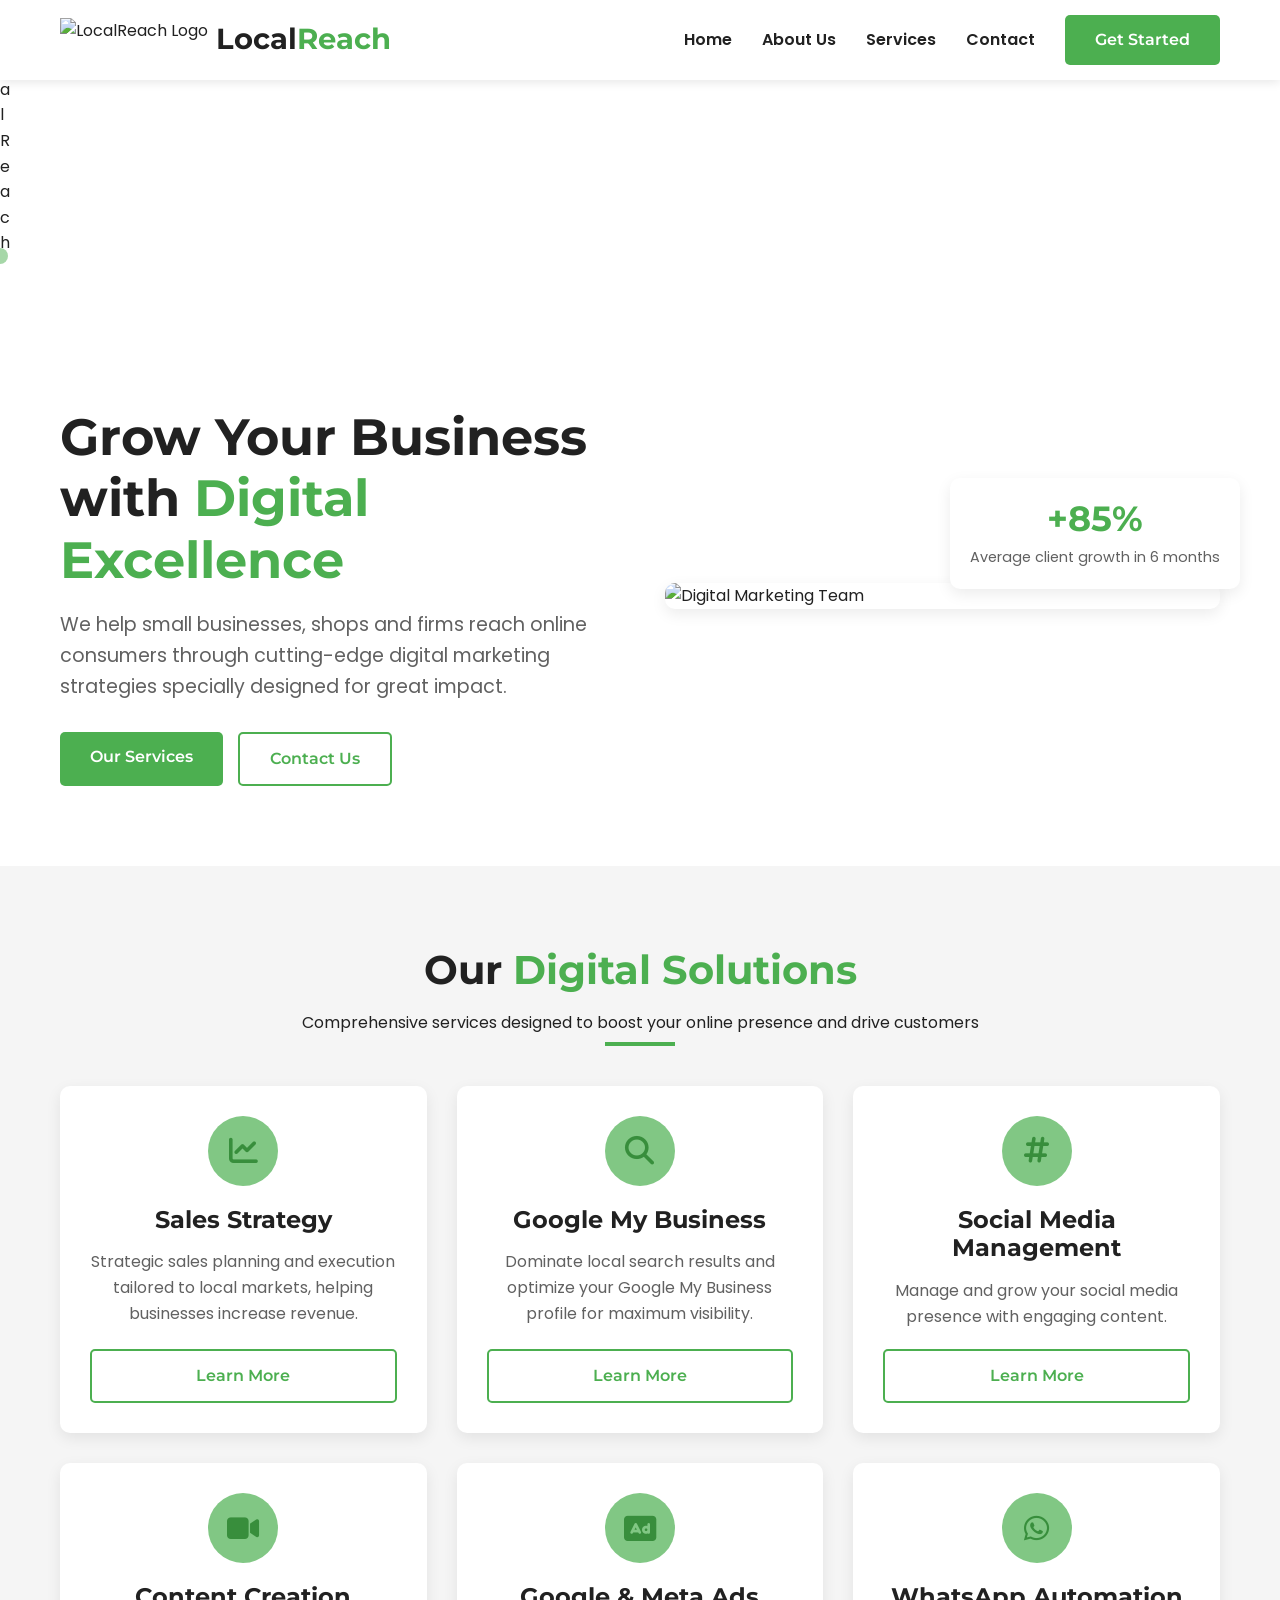
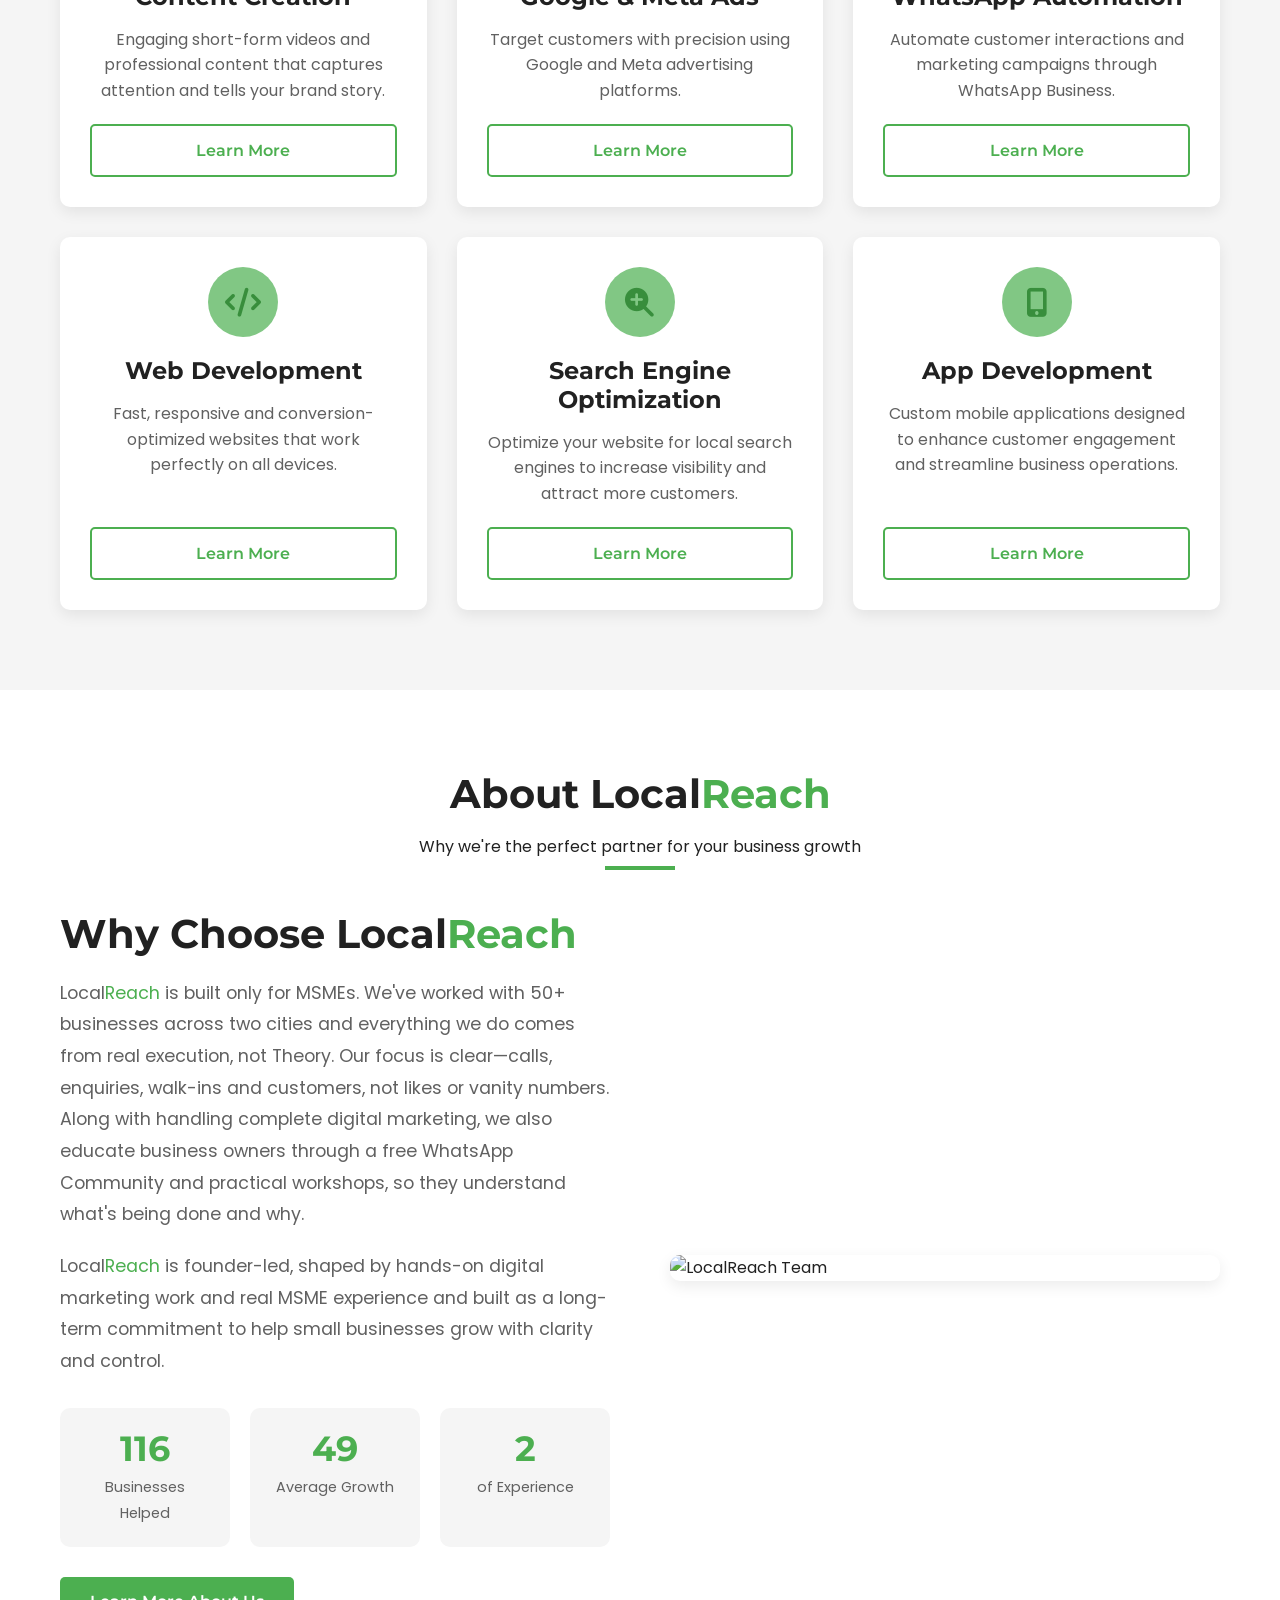
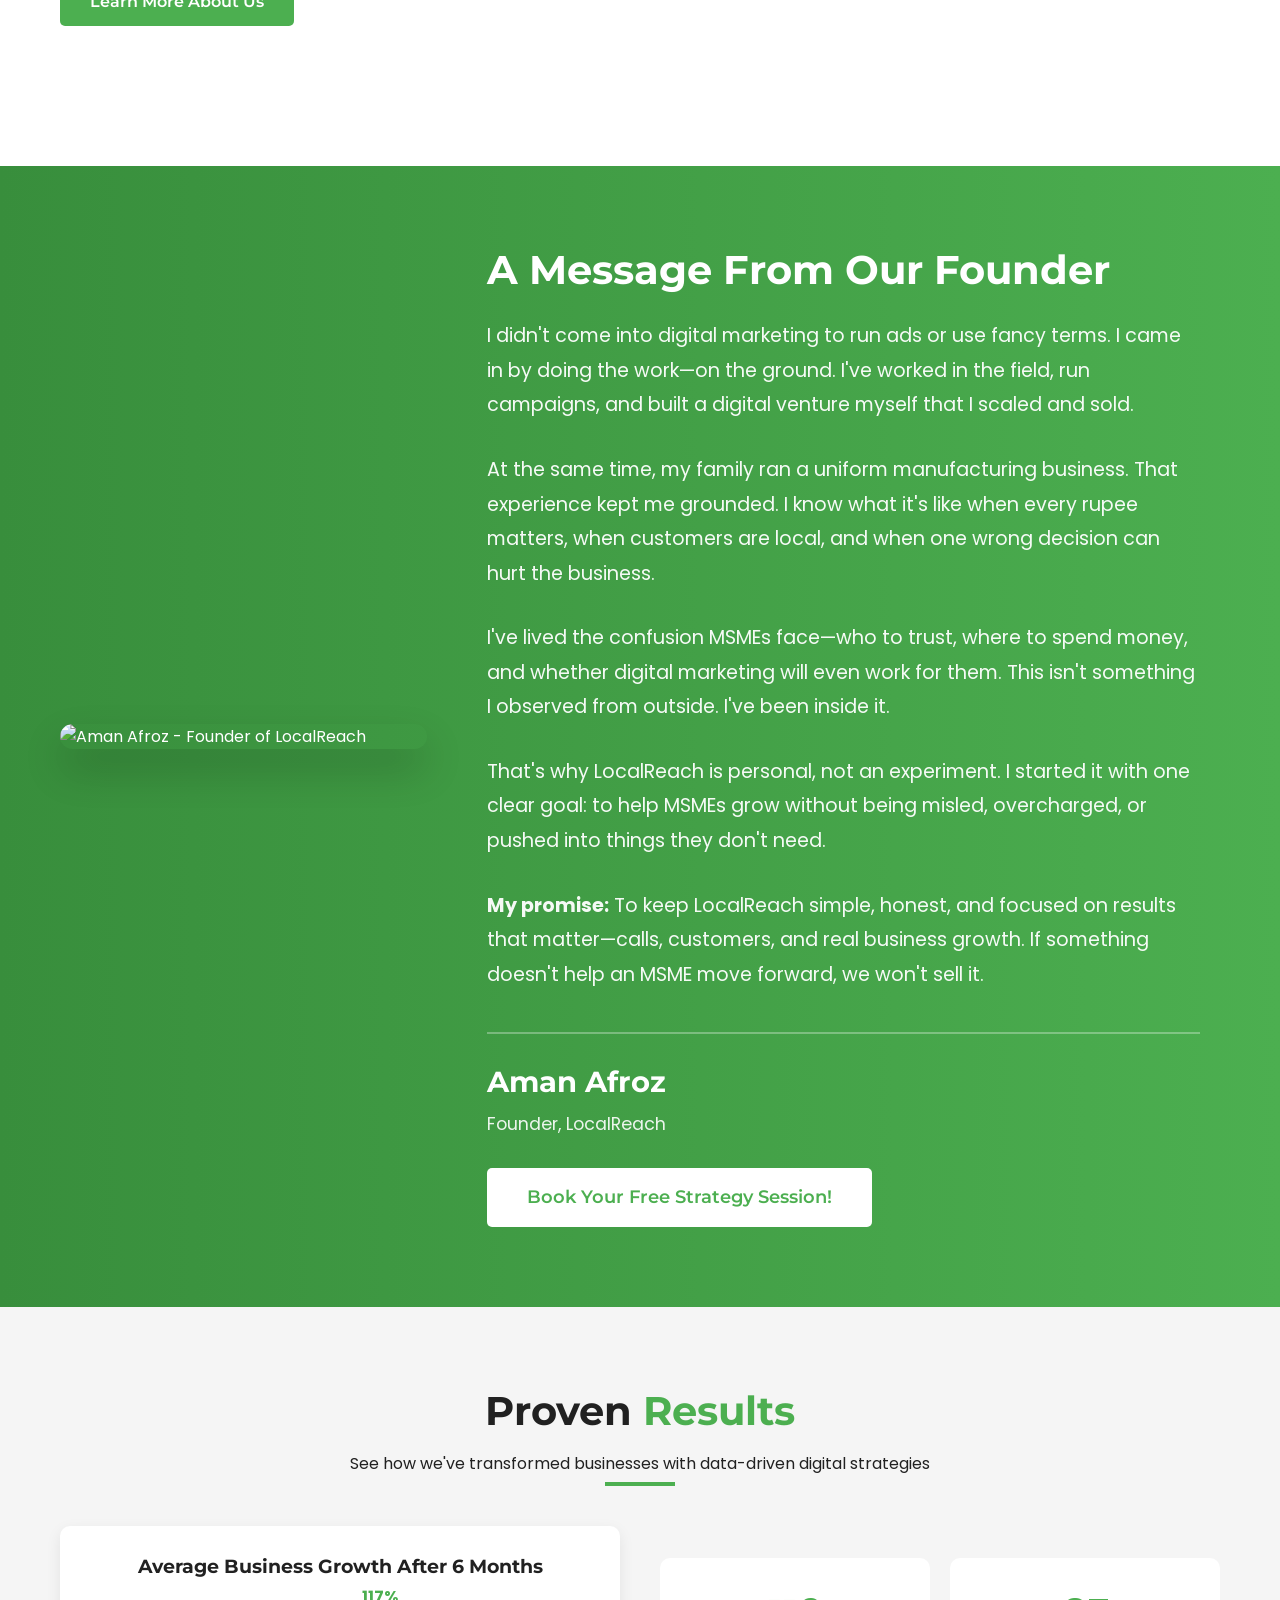
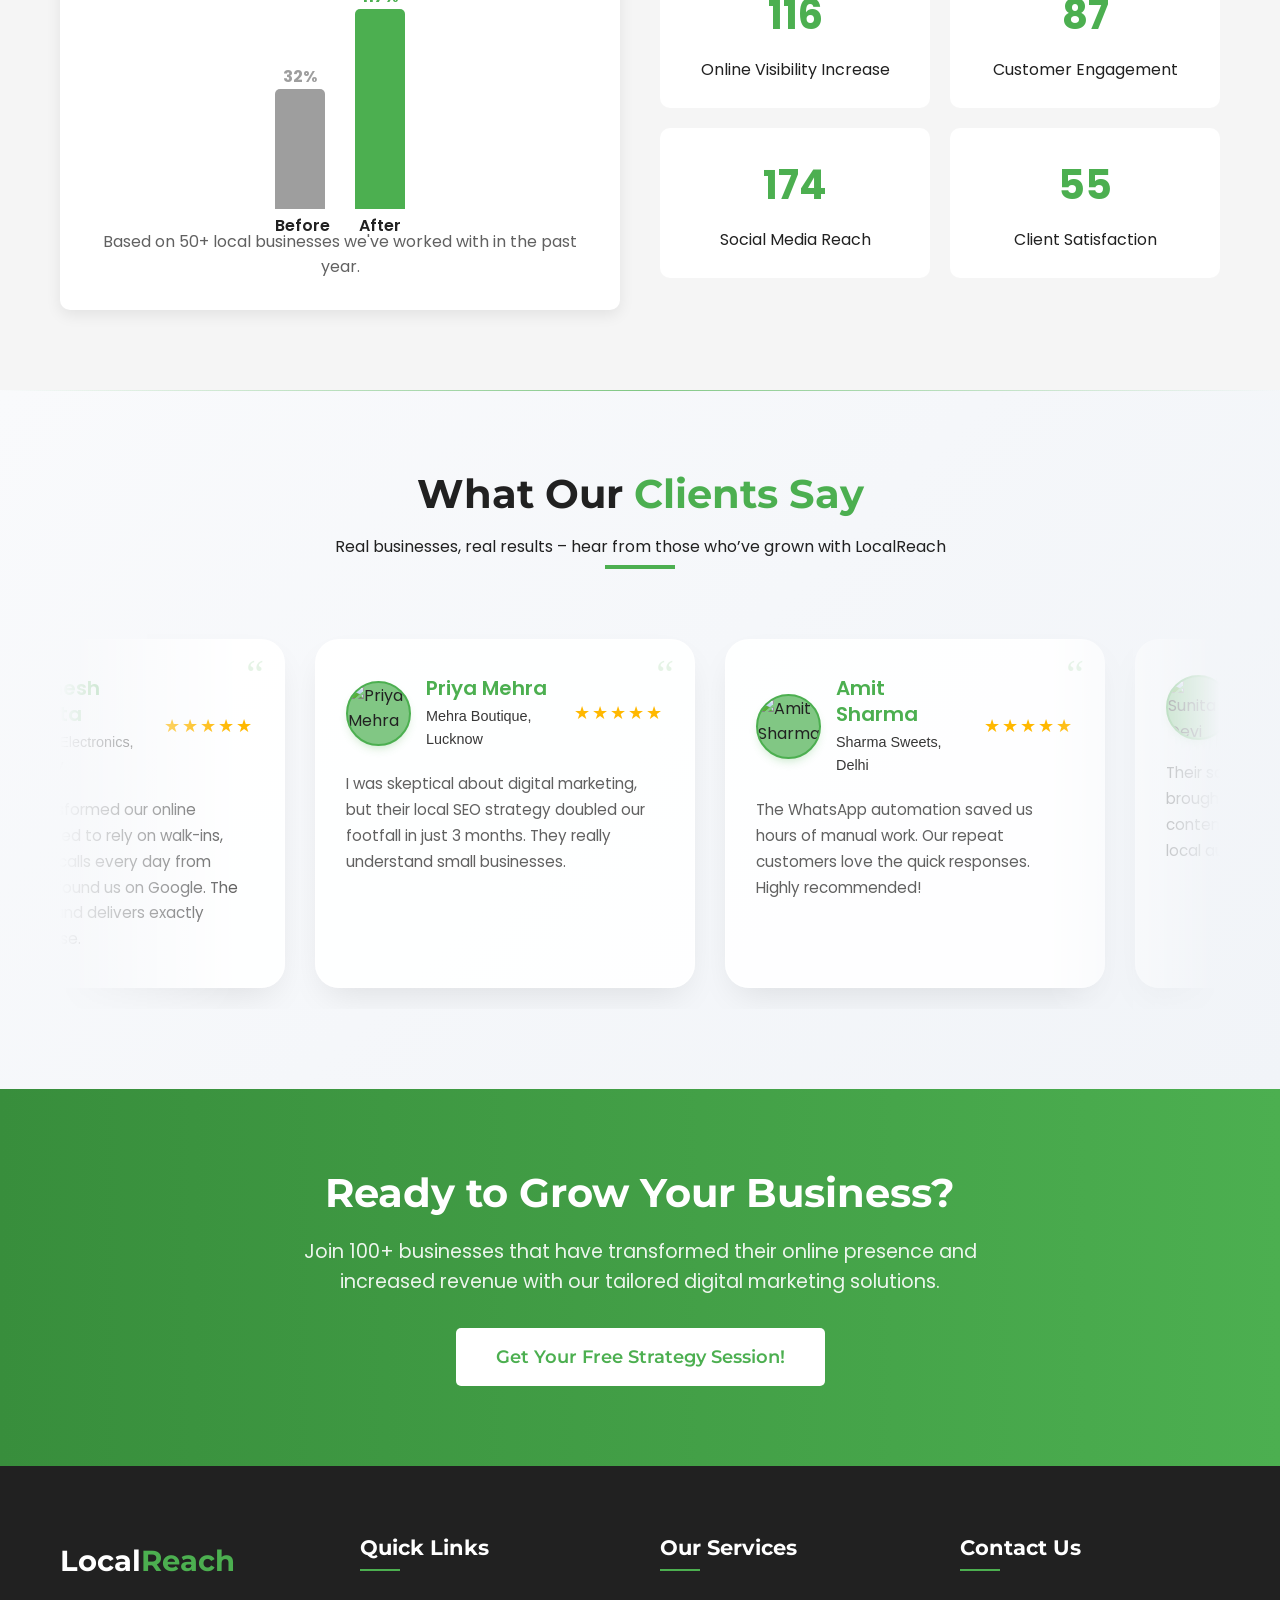
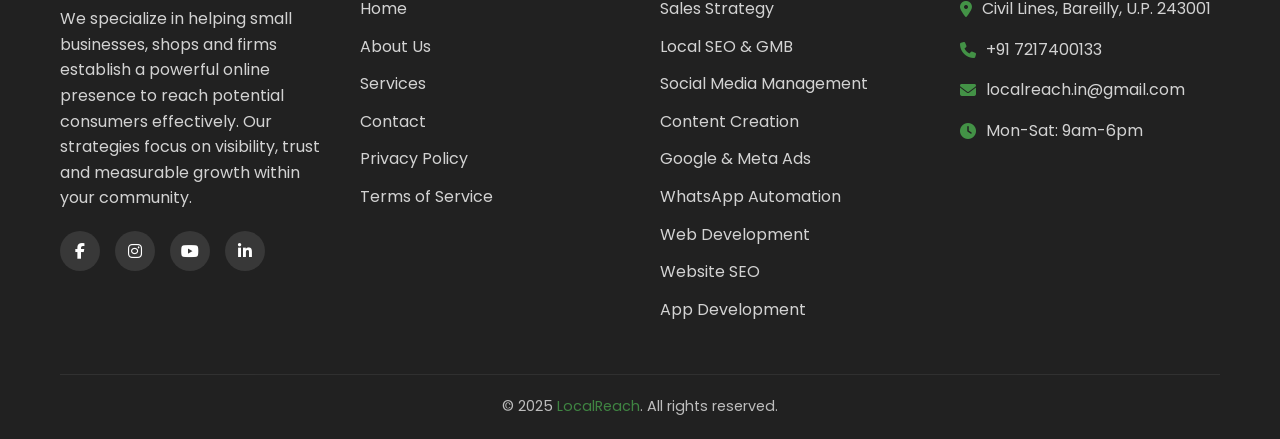
==== commit bb9be8e4: "Testimonial added" ====
--- a/index.html
+++ b/index.html
@@ -420,6 +420,20 @@
             </div>
         </section>
 
+        <!-- ========== TESTIMONIAL SECTION (AUTO + MANUAL, HOVER PAUSE) ========== -->
+        <section class="testimonials-section">
+            <div class="container">
+                <div class="section-title">
+                    <h2>What Our <span>Clients Say</span></h2>
+                    <p>Real businesses, real results – hear from those who’ve grown with LocalReach</p>
+                </div>
+
+                <div class="testimonials-wrapper" id="testimonialsWrapper">
+                    <div class="testimonials-track" id="testimonialsTrack"></div>
+                </div>
+            </div>
+        </section>
+
         <!-- CTA Section -->
         <section class="cta">
             <div class="container">
@@ -492,8 +506,8 @@
             <svg class="progress-ring" width="60" height="60">
                 <circle class="progress-ring-circle" stroke-width="2" r="28" cx="30" cy="30"></circle>
             </svg>
-        </button>        
-
+        </button>
+        
         <!-- JavaScript -->
         <script src="assets/index/index.js"></script>
         <script src="assets/protection.js" defer></script>
--- a/assets/index/index.css
+++ b/assets/index/index.css
@@ -1108,4 +1108,185 @@
             z-index: 9999;
             transition: width 0.2s, height 0.2s, background-color 0.2s;
             will-change: transform;
+            }
+
+            /* ========== PREMIUM TESTIMONIAL STYLES (unchanged) ========== */
+            .testimonials-section {
+                padding: 80px 0;
+                background: linear-gradient(135deg, #f9fafc 0%, #f1f4f8 100%);
+                overflow: hidden;
+                position: relative;
+            }
+
+            .testimonials-section::before {
+                content: '';
+                position: absolute;
+                top: 0;
+                left: 0;
+                width: 100%;
+                height: 1px;
+                background: linear-gradient(90deg, transparent, var(--primary-light, #81C784), transparent);
+            }
+
+            .testimonials-wrapper {
+                position: relative;
+                width: 100%;
+                overflow: hidden;
+                padding: 30px 0 20px;
+                margin-top: 20px;
+                cursor: grab;
+                -webkit-mask: linear-gradient(90deg, transparent, white 15%, white 85%, transparent);
+                mask: linear-gradient(90deg, transparent, white 15%, white 85%, transparent);
+                user-select: none;
+            }
+
+            .testimonials-wrapper.dragging {
+                cursor: grabbing;
+                transition: none;
+            }
+
+            .testimonials-track {
+                display: flex;
+                gap: 30px;
+                width: max-content;
+                will-change: transform;
+                transition: transform 0.3s ease-out; /* smooth for auto‑scroll steps */
+            }
+
+            .testimonials-wrapper.dragging .testimonials-track {
+                transition: none; /* instant while dragging */
+            }
+
+            .testimonial-card {
+                background: rgba(255, 255, 255, 0.9);
+                backdrop-filter: blur(10px);
+                border-radius: 24px;
+                padding: 35px 30px;
+                width: 380px;
+                flex-shrink: 0;
+                box-shadow: 0 15px 35px -10px rgba(0, 0, 0, 0.1);
+                border: 1px solid rgba(255, 255, 255, 0.5);
+                transition: transform 0.4s cubic-bezier(0.2, 0, 0, 1), box-shadow 0.4s ease;
+                position: relative;
+            }
+
+            .testimonial-card:hover {
+                transform: translateY(-8px) scale(1.02);
+                box-shadow: 0 30px 45px -12px rgba(76, 175, 80, 0.25);
+                border-color: rgba(76, 175, 80, 0.3);
+                background: rgba(255, 255, 255, 0.98);
+            }
+
+            .testimonial-quote-icon {
+                position: absolute;
+                top: 15px;
+                right: 20px;
+                font-size: 2.5rem;
+                color: var(--primary-light, #81C784);
+                opacity: 0.2;
+                font-family: 'Georgia', serif;
+                line-height: 1;
+                pointer-events: none;
+            }
+
+            .testimonial-header {
+                display: flex;
+                align-items: center;
+                gap: 15px;
+                margin-bottom: 20px;
+                position: relative;
+                z-index: 2;
+            }
+
+            .testimonial-avatar {
+                width: 65px;
+                height: 65px;
+                border-radius: 50%;
+                overflow: hidden;
+                border: 2px solid var(--primary, #4CAF50);
+                background: var(--primary-light, #81C784);
+                flex-shrink: 0;
+                display: flex;
+                align-items: center;
+                justify-content: center;
+                box-shadow: 0 5px 10px -3px rgba(76, 175, 80, 0.3);
+            }
+
+            .testimonial-avatar i {
+                font-size: 2.2rem;
+                color: white;
+            }
+
+            .testimonial-avatar img {
+                width: 100%;
+                height: 100%;
+                object-fit: cover;
+            }
+
+            .testimonial-info {
+                flex: 1;
+            }
+
+            .testimonial-name {
+                font-size: 1.25rem;
+                font-weight: 600;
+                color: #4CAF50;
+                line-height: 1.3;
+                margin-bottom: 4px;
+            }
+
+            .testimonial-business {
+                font-size: 0.9rem;
+                color: #212121;
+                font-weight: 500;
+                opacity: 0.9;
+            }
+
+            .testimonial-rating {
+                color: #ffb800;
+                font-size: 1.1rem;
+                letter-spacing: 2px;
+                white-space: nowrap;
+                margin-left: auto;
+                flex-shrink: 0;
+            }
+
+            .testimonial-text {
+                color: var(--gray-dark, #616161);
+                font-size: 0.95rem;
+                line-height: 1.7;
+                font-style: normal;
+                text-align: left;
+                padding-right: 15px;
+            }
+
+            @media (max-width: 768px) {
+                .testimonials-section {
+                    padding: 60px 0;
+                }
+                .testimonial-card {
+                    width: 320px;
+                    padding: 25px 20px;
+                }
+                .testimonial-header {
+                    gap: 12px;
+                }
+                .testimonial-avatar {
+                    width: 55px;
+                    height: 55px;
+                }
+                .testimonial-name {
+                    font-size: 1.1rem;
+                }
+                .testimonial-business {
+                    font-size: 0.8rem;
+                }
+                .testimonial-rating {
+                    font-size: 1rem;
+                    letter-spacing: 1.5px;
+                }
+                .testimonials-wrapper {
+                    -webkit-mask: linear-gradient(90deg, transparent, white 5%, white 95%, transparent);
+                    mask: linear-gradient(90deg, transparent, white 5%, white 95%, transparent);
+                }
             }
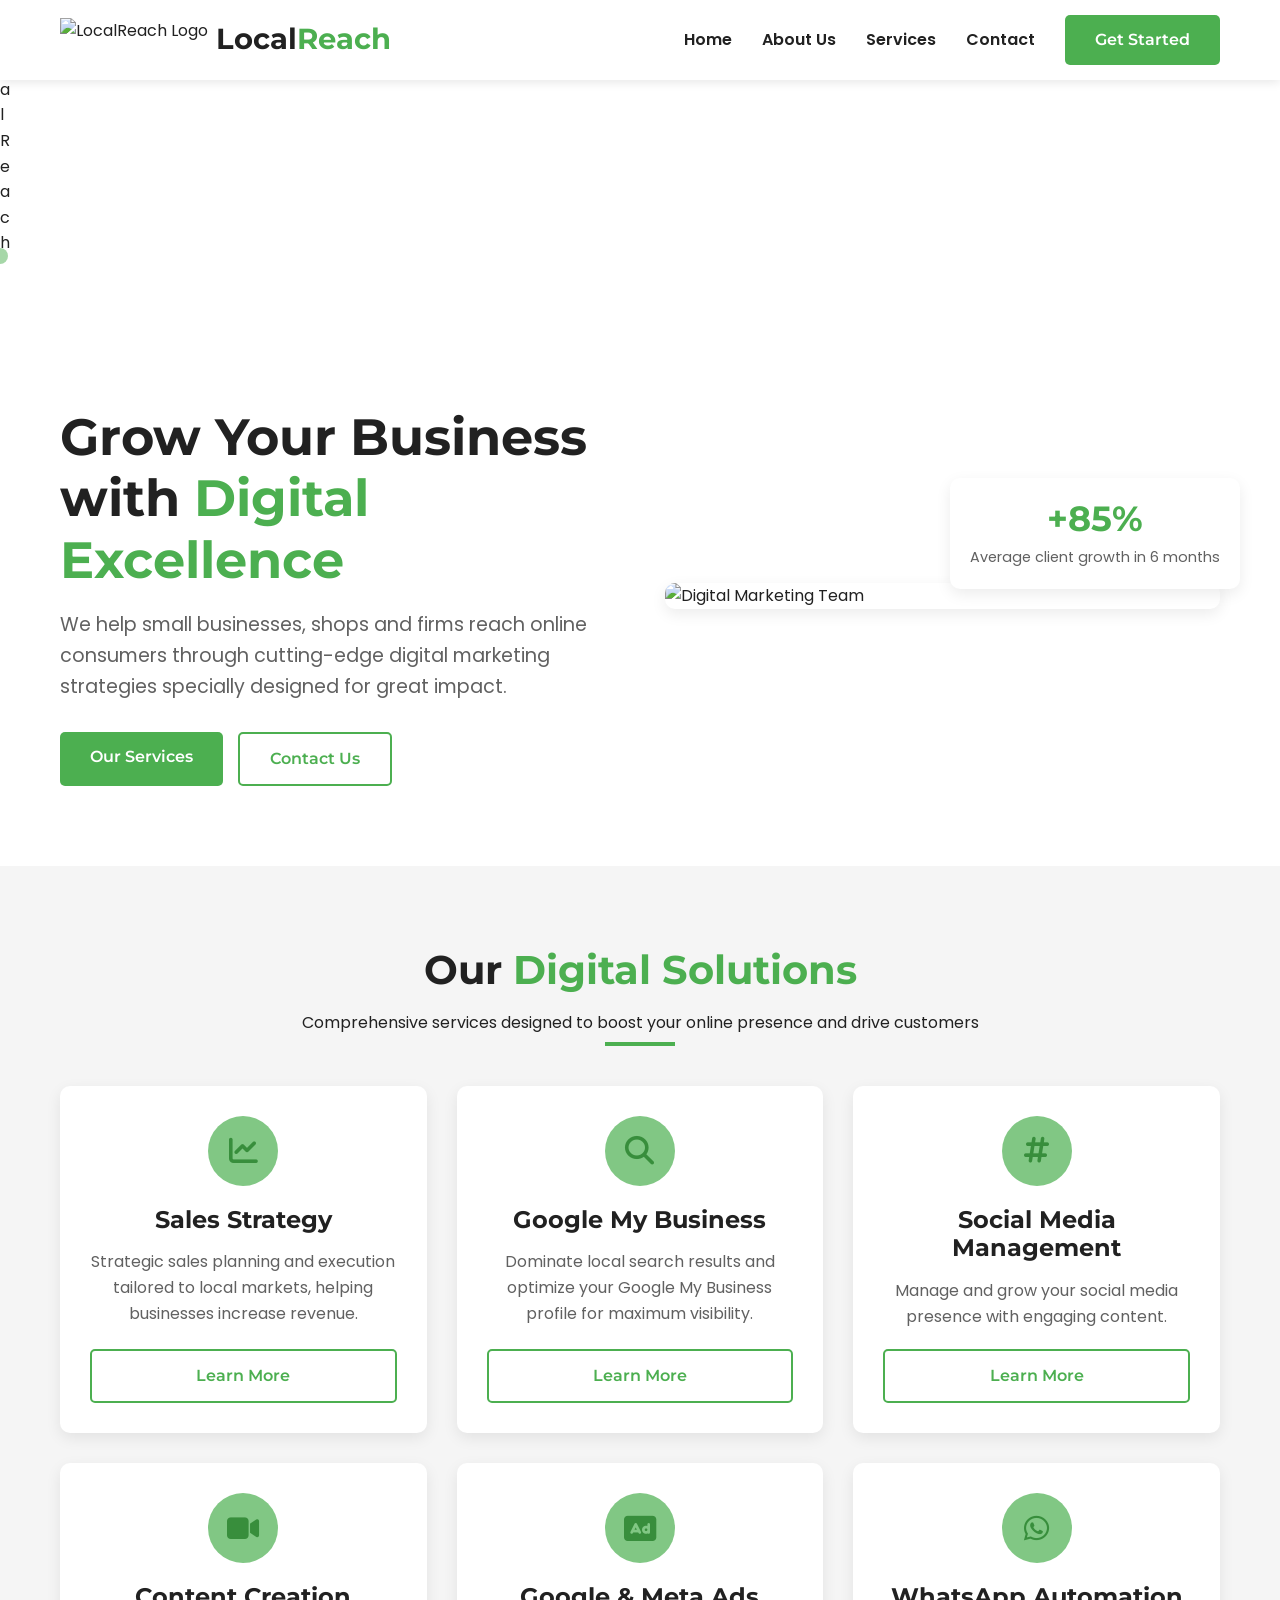
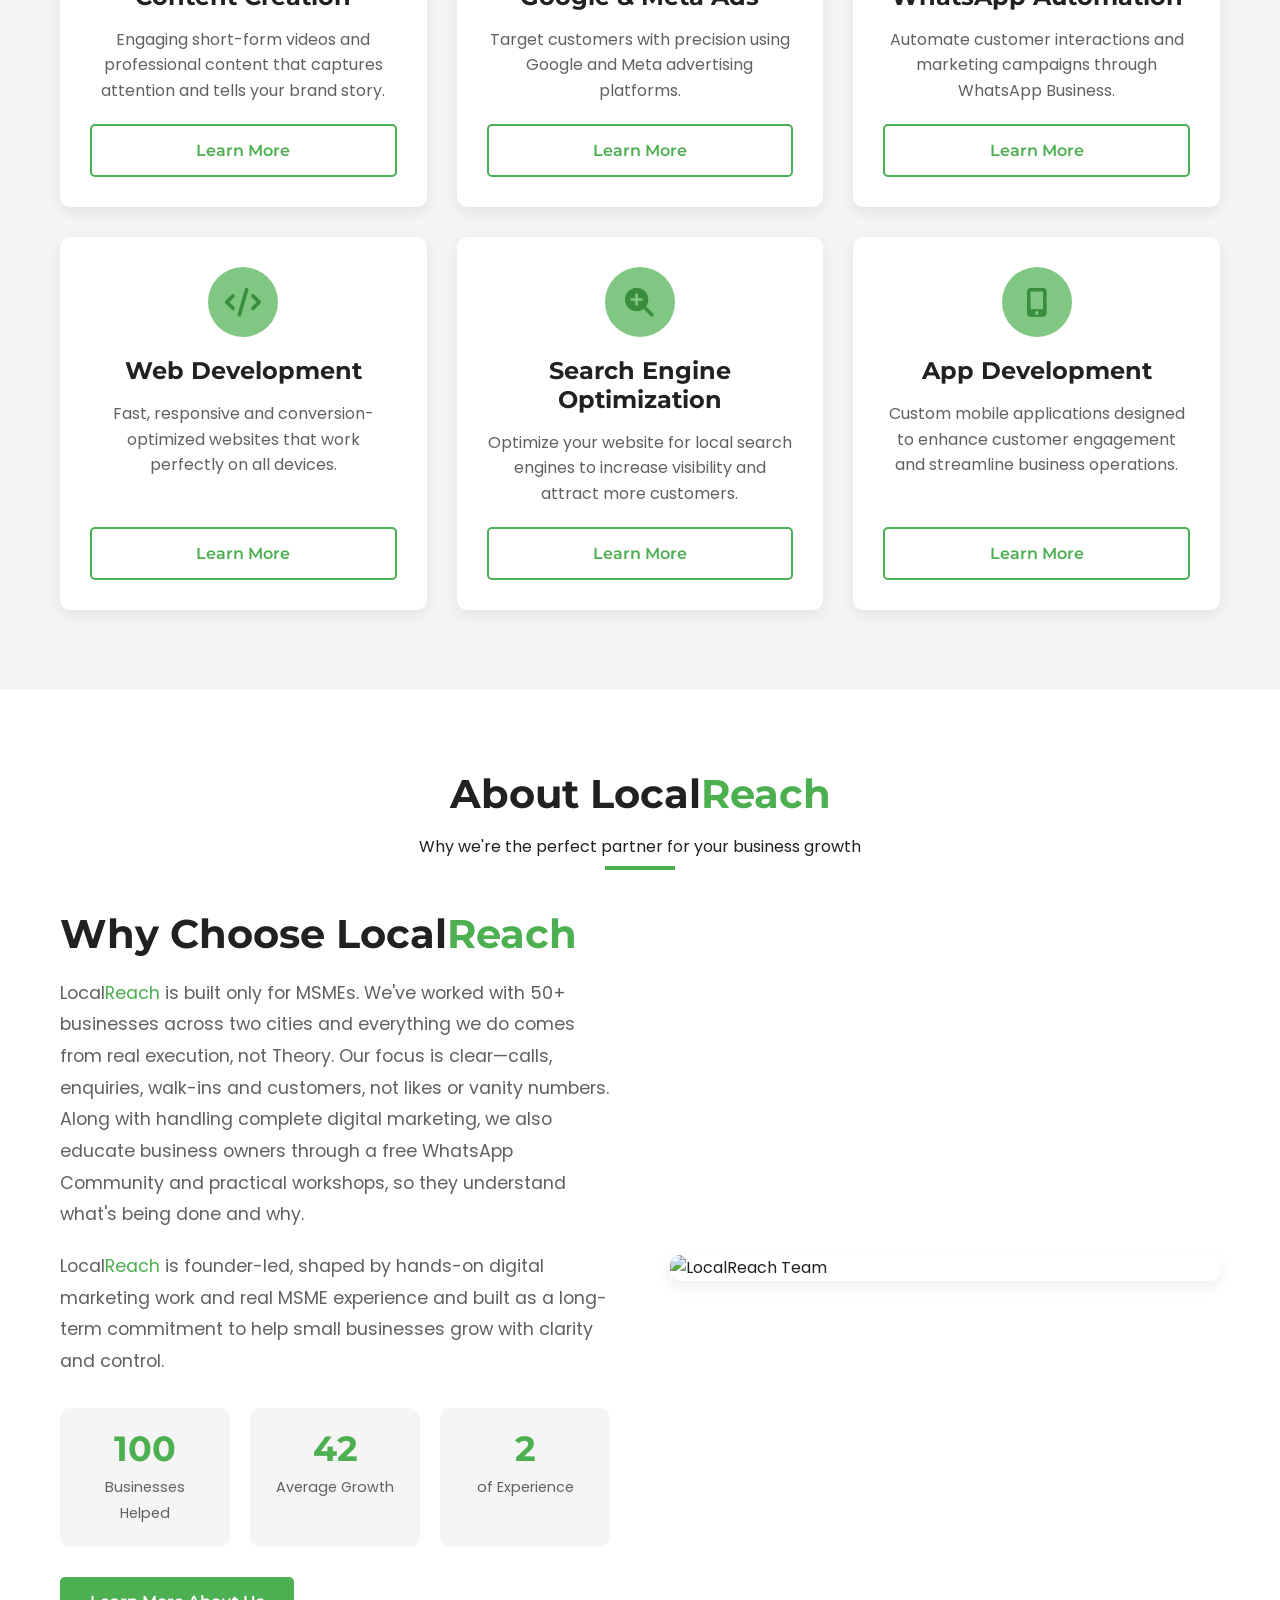
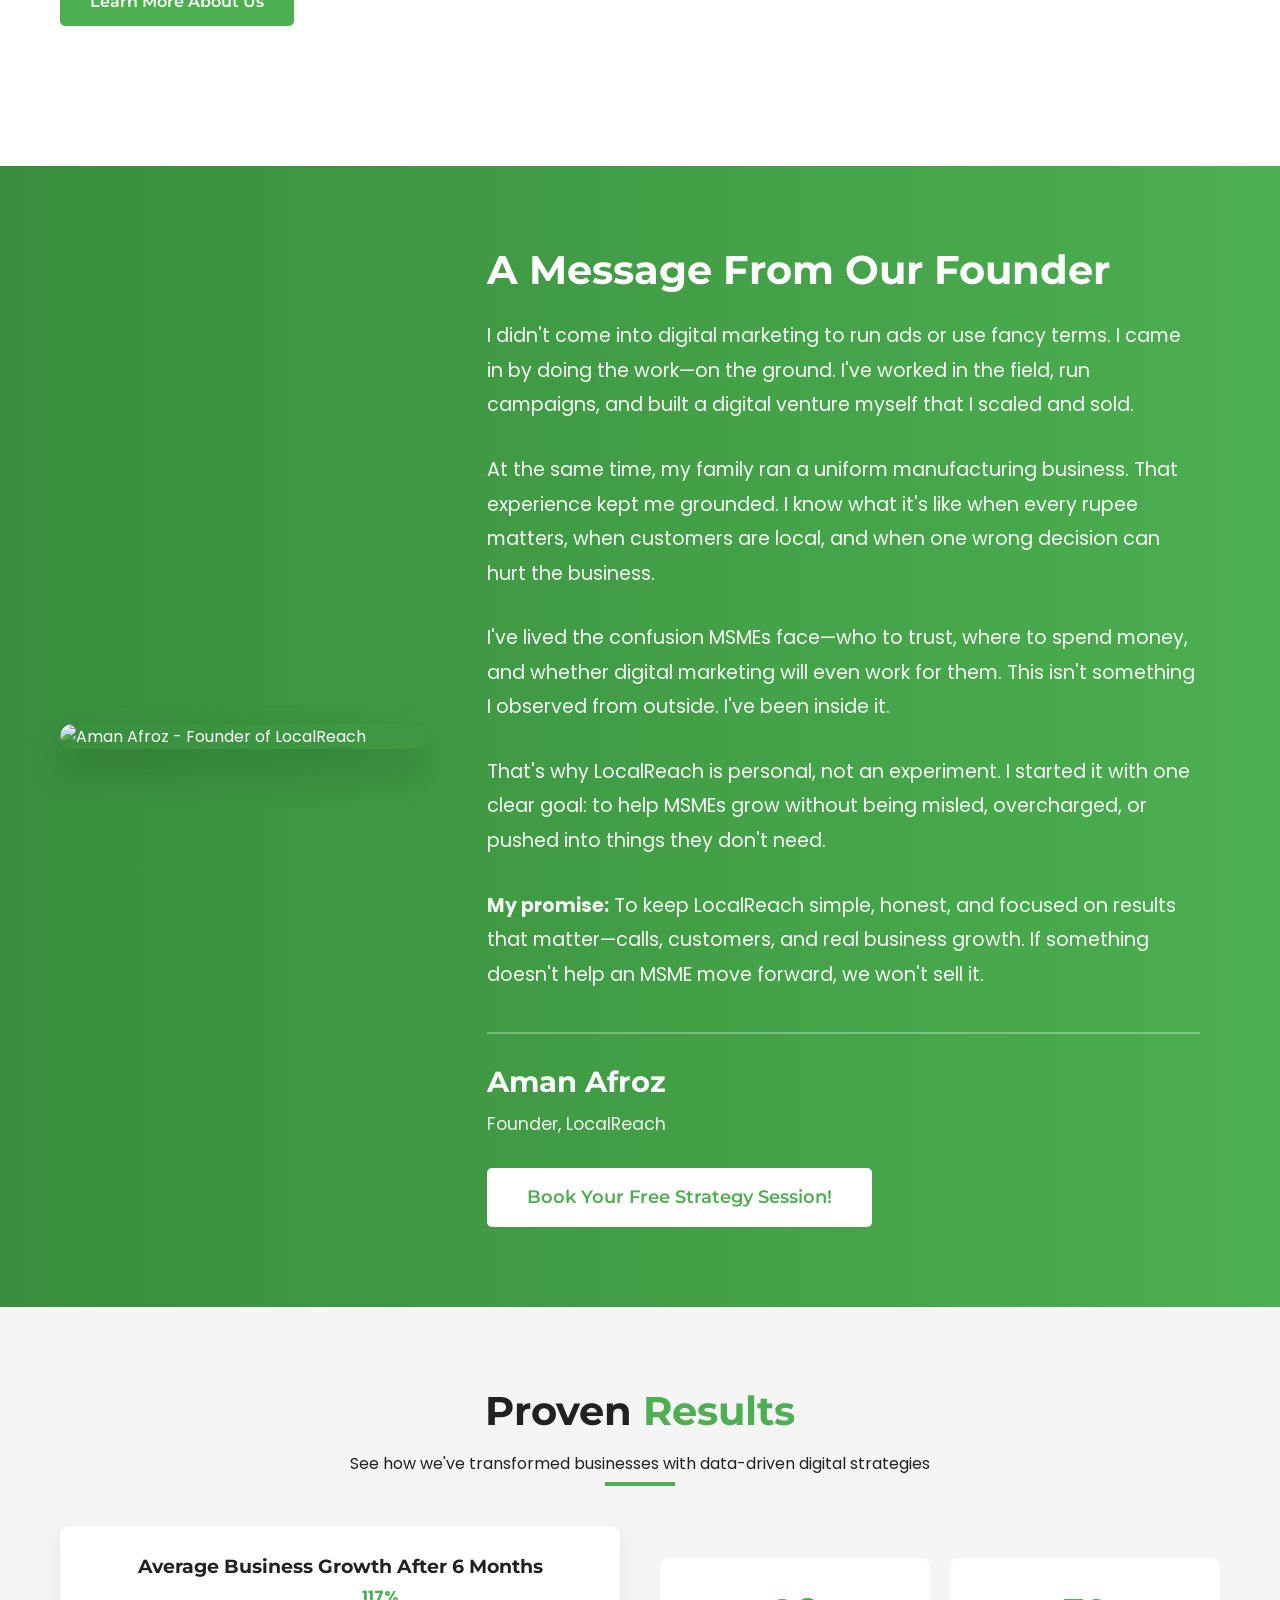
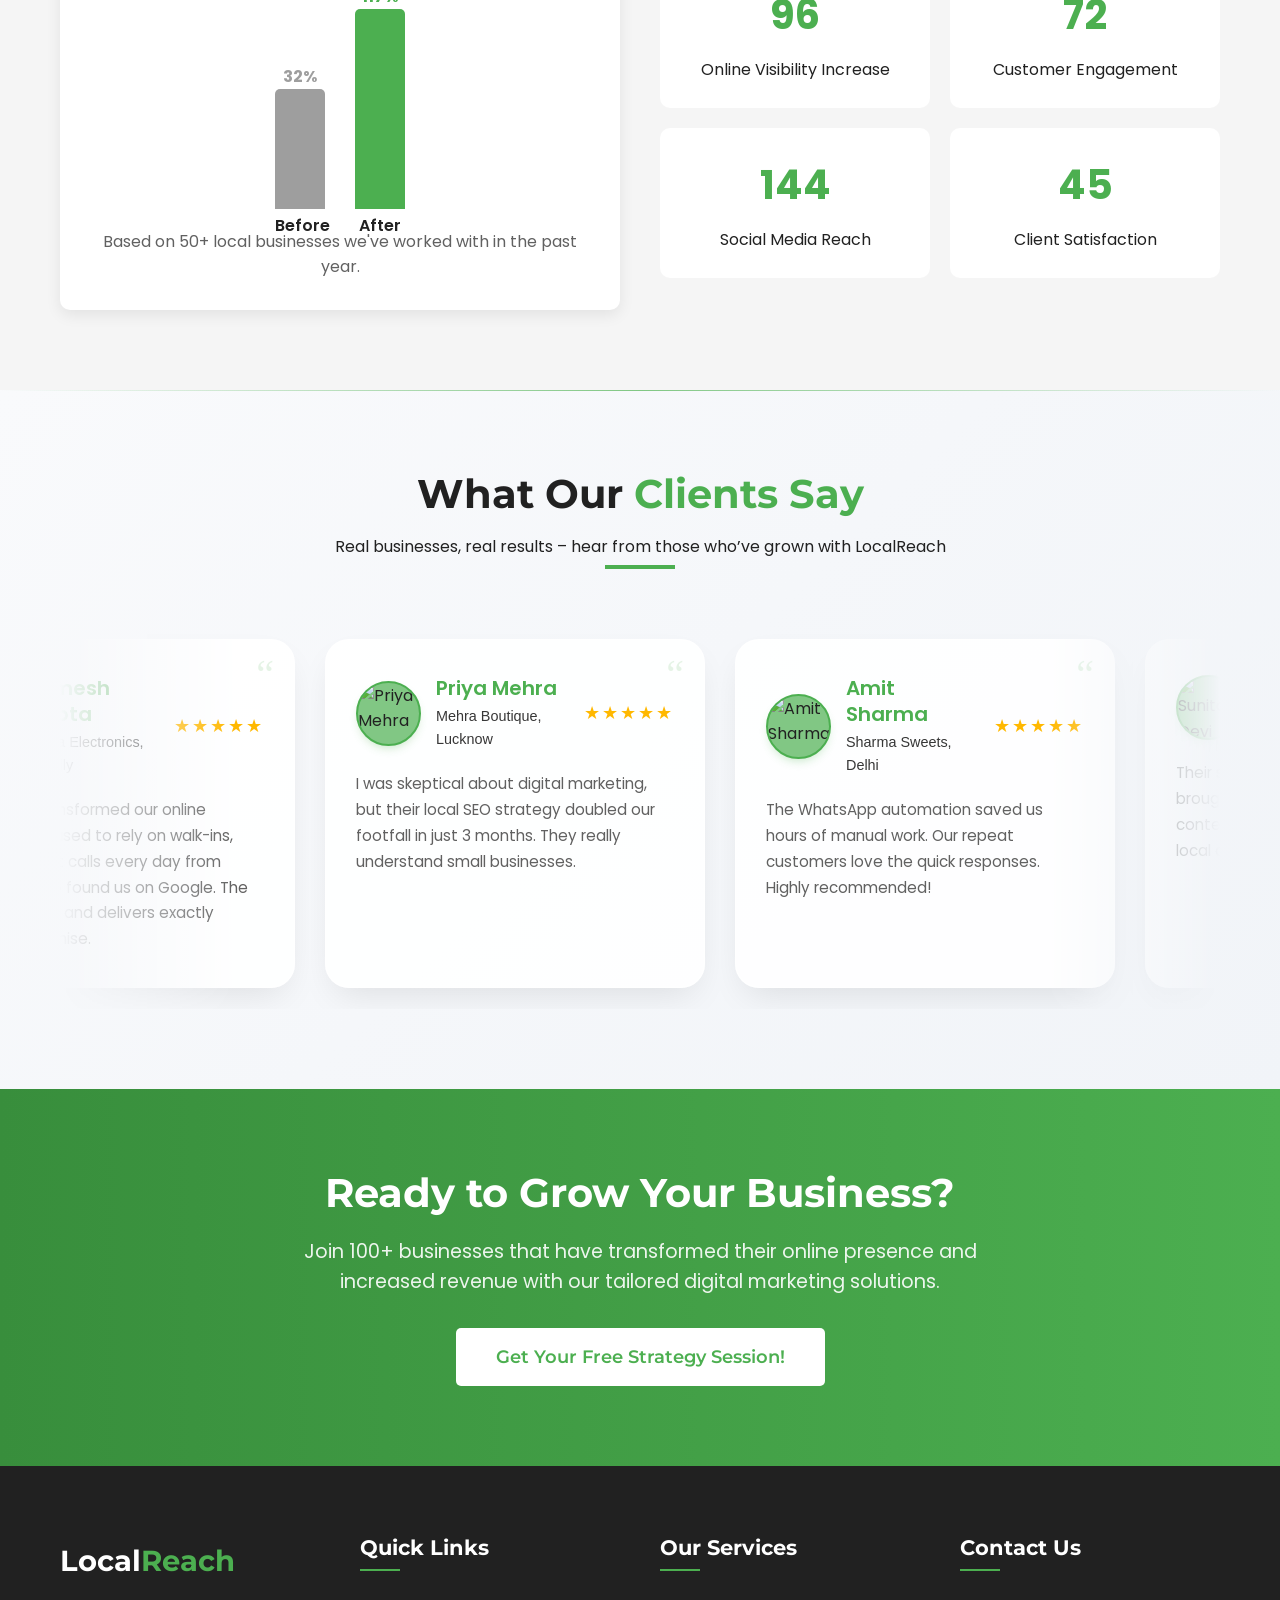
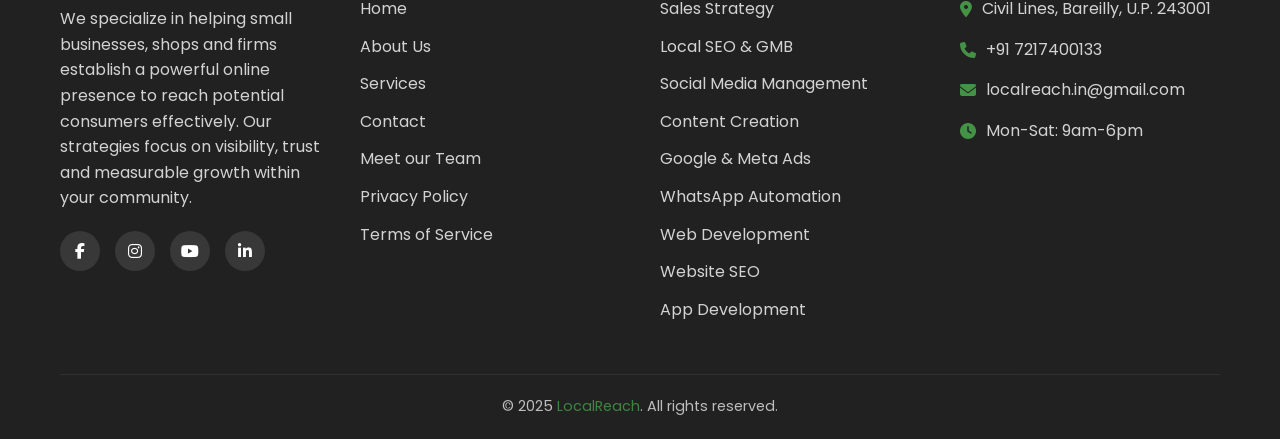
==== commit 2192b6d6: "first commit" ====
--- a/index.html
+++ b/index.html
@@ -3,12 +3,12 @@
     <head>
         <meta charset="UTF-8">
         <meta name="viewport" content="width=device-width, initial-scale=1.0">
-        <title>LocalReach - Digital Marketing for Small Businesses & MSMEs</title>
+        <title>LocalReach - Digital Marketing for Businesses & MSMEs</title>
 
         <!-- ====== STANDARD META TAGS (for search engines) ====== -->
-        <meta name="title" content="LocalReach: Digital Marketing for Small Businesses & MSMEs">
+        <meta name="title" content="LocalReach: Digital Marketing for Businesses & MSMEs">
         <meta name="description" content="LocalReach helps businesses grow with honest, results-driven digital marketing. Get more customers through SEO, Social Media, Google & Meta Ads and more. Book your free strategy session today.">
-        <meta name="keywords" content="digital marketing for small business, local seo services, google my business management, social media marketing for businesses, performance ads for msme, whatsapp automation, web development for small business, digital marketing agency bareilly, msme digital solutions, business growth">
+        <meta name="keywords" content="digital marketing for small business, local seo services, google my business management, social media marketing for businesses, performance ads for msme, whatsapp automation, web development for small business, digital marketing agency bareilly, msme digital solutions, business growth, best digital marketing in bareilly">
         <meta name="author" content="LocalReach Digital Marketing Solutions">
         <meta name="robots" content="index, follow">
 
@@ -21,35 +21,23 @@
         <meta property="og:image" content="assets/og-images/index.png">
         <meta property="og:image:width" content="1200">
         <meta property="og:image:height" content="630">
-        <meta property="og:image:alt" content="LocalReach - Digital Marketing for Local Businesses and MSMEs">
+        <meta property="og:image:alt" content="LocalReach - Digital Marketing for Businesses and MSMEs">
 
         <!-- ====== TWITTER CARD (for X/Twitter) ====== -->
         <meta name="twitter:card" content="summary_large_image">
         <meta name="twitter:url" content="https://www.localreach.in/">
-        <meta name="twitter:title" content="LocalReach | Honest Digital Growth for Your Local Business and MSMEs">
+        <meta name="twitter:title" content="LocalReach | Honest Digital Growth for Your Business and MSMEs">
         <meta name="twitter:description" content="We help MSMEs get real customers—not just likes. Get your free strategy session today.">
         <meta name="twitter:image" content="assets/og-images/index.png">
-        <meta name="twitter:image:alt" content="LocalReach - Digital Marketing for Local Businesses and MSMEs">
+        <meta name="twitter:image:alt" content="LocalReach - Digital Marketing for Businesses and MSMEs">
         
         <!-- Standard Favicon -->
-        <link rel="icon" type="image/x-icon" href="assets/favicon/favicon.ico">
-        <link rel="shortcut icon" type="image/x-icon" href="assets/favicon/favicon.ico">
-        
-        <!-- Modern Browsers (PNG format) -->
-        <link rel="icon" type="image/png" sizes="32x32" href="assets/favicon/favicon-32x32.png">
-        <link rel="icon" type="image/png" sizes="16x16" href="assets/favicon/favicon-16x16.png">
-        
-        <!-- Apple Devices -->
-        <link rel="apple-touch-icon" sizes="180x180" href="assets/favicon/apple-touch-icon.png">
-        
-        <!-- Android Devices -->
-        <link rel="icon" type="image/png" sizes="192x192" href="assets/favicon/android-chrome-192x192.png">
-        <link rel="icon" type="image/png" sizes="512x512" href="assets/favicon/android-chrome-512x512.png">
-        
-        <!-- Windows 8/10 Tiles -->
-        <meta name="msapplication-TileImage" content="assets/favicon/mstile-150x150.png">
-        <meta name="msapplication-TileColor" content="#4CAF50">
-        <meta name="theme-color" content="#4CAF50">
+        <link rel="icon" type="image/png" href="assets/favicon/favicon-96x96.png" sizes="96x96" />
+        <link rel="icon" type="image/svg+xml" href="assets/favicon/favicon.svg" />
+        <link rel="shortcut icon" href="assets/favicon/favicon.ico" />
+        <link rel="apple-touch-icon" sizes="180x180" href="assets/favicon/apple-touch-icon.png" />
+        <meta name="apple-mobile-web-app-title" content="LocalReach" />
+        <link rel="manifest" href="assets/favicon/site.webmanifest" />
 
         <link rel="stylesheet" href="https://cdnjs.cloudflare.com/ajax/libs/font-awesome/6.4.0/css/all.min.css">
         <link href="https://fonts.googleapis.com/css2?family=Poppins:wght@300;400;500;600;700&family=Montserrat:wght@400;600;700&display=swap" rel="stylesheet">
@@ -67,7 +55,7 @@
             "url": "https://localreach.in",
             "logo": "https://localreach.in/assets/header.png",
             "image": "https://localreach.in/assets/og-image.jpg",
-            "description": "LocalReach helps small businesses, shops and MSMEs grow with honest, results‑driven digital marketing. Services include GMB optimization, social media management, ads, web development and more.",
+            "description": "LocalReach helps businesses, shops and MSMEs grow with honest, results‑driven digital marketing. Services include GMB optimization, social media management, ads, web development and more.",
             "address": {
                 "@type": "PostalAddress",
                 "streetAddress": "Civil Lines",
@@ -370,7 +358,7 @@
                             <div class="founder-name">Aman Afroz</div>
                             <div class="founder-title">Founder, LocalReach</div>
                                 
-                                <a href="contact.html" class="btn">Book Your Free Strategy Session!</a>
+                                <a href="contact.html#contactForm" class="btn">Book Your Free Strategy Session!</a>
                         </div>
                 </div>
             </div>
@@ -439,7 +427,7 @@
             <div class="container">
                 <h2>Ready to Grow Your Business?</h2>
                 <p>Join 100+ businesses that have transformed their online presence and increased revenue with our tailored digital marketing solutions.</p>
-                <a href="contact.html" class="btn">Get Your Free Strategy Session!</a>
+                <a href="contact.html#contactForm" class="btn">Get Your Free Strategy Session!</a>
             </div>
         </section>
 
@@ -467,6 +455,7 @@
                             <li><a href="about.html">About Us</a></li>
                             <li><a href="services.html">Services</a></li>
                             <li><a href="contact.html">Contact</a></li>
+                            <li><a href="about.html#team">Meet our Team</a></li>
                             <li><a href="privacy.html">Privacy Policy</a></li>
                             <li><a href="terms.html">Terms of Service</a></li>
                         </ul>
@@ -515,4 +504,4 @@
         
 
     </body>
-</html>+</html>
